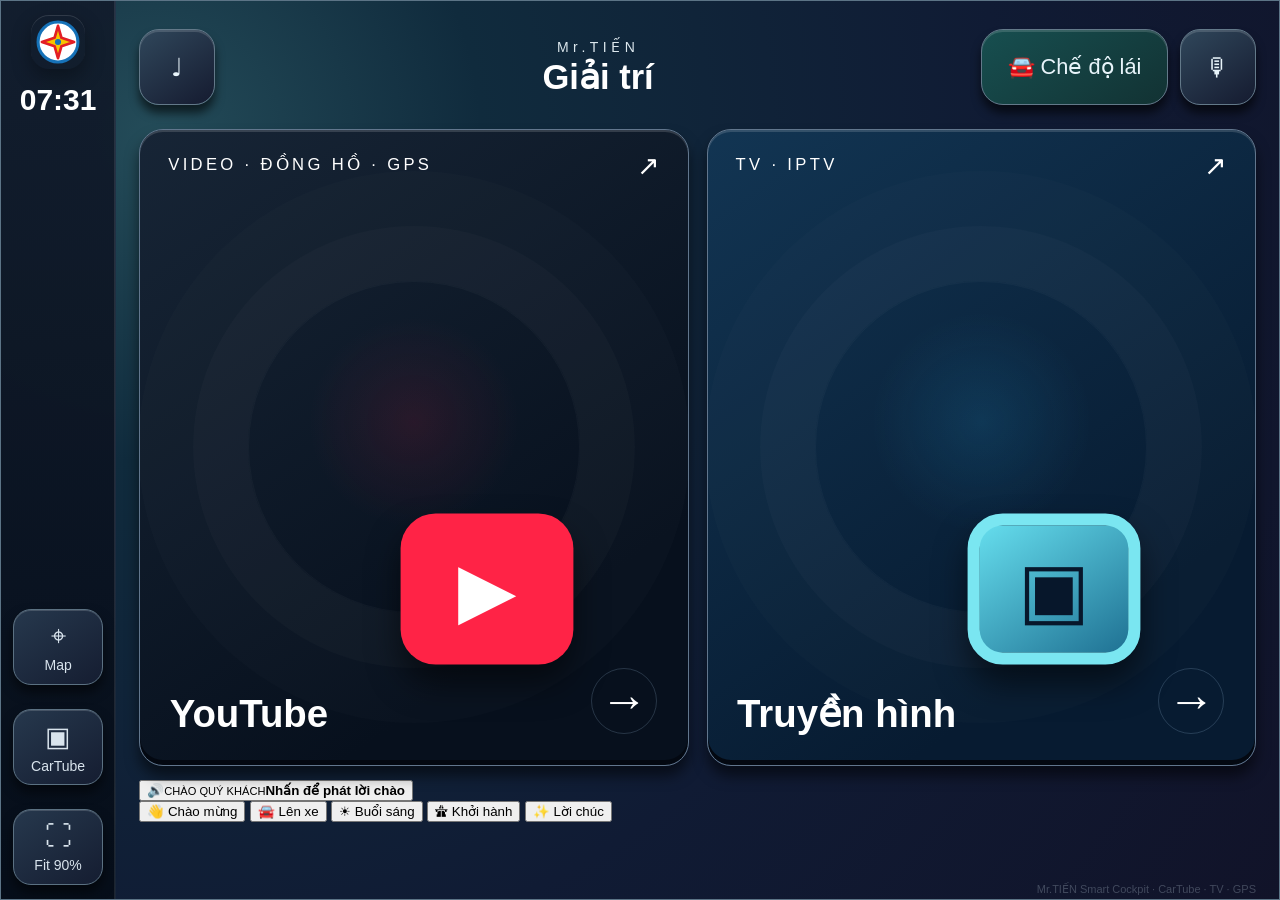
==== index.html @ 29ae9398 "Replace home status strip with contextual passenger welcome" ====
<!doctype html><html lang="vi"><head><meta charset="utf-8"><meta http-equiv="Cache-Control" content="no-cache, no-store, must-revalidate"><meta http-equiv="Pragma" content="no-cache"><meta http-equiv="Expires" content="0"><meta name="viewport" content="width=device-width,initial-scale=1,viewport-fit=cover"><meta name="theme-color" content="#071126"><link rel="manifest" href="manifest.webmanifest"><meta name="apple-mobile-web-app-capable" content="yes"><meta name="apple-mobile-web-app-status-bar-style" content="black-translucent"><meta name="apple-mobile-web-app-title" content="Mr.TIẾN"><title>APTV Drive</title><link rel="stylesheet" href="styles.css?v=20261003mobile4"><link rel="stylesheet" href="home-polish.css?v=20261003welcome1"></head><body><div class="shell"><div id="driveHome" class="drive-home">
  <aside class="home-rail"><div class="home-logo" style="padding:4px;background:transparent"><img src="assets/evn-logo.svg" alt="EVN" style="width:100%;height:100%;object-fit:contain;display:block"></div><strong id="homeClock">--:--</strong><div class="rail-spacer"></div><a class="rail-btn focusable" href="map.html">⌖<span>Map</span></a><a href="cartube.html" class="rail-btn focusable">▣<span>CarTube</span></a><button id="homeFit" class="rail-btn focusable">⛶<span>Fit 90%</span></button></aside>
  <section class="home-main"><header class="home-head"><button class="home-square focusable">♩</button><div class="home-title"><small>Mr.TIẾN</small><b>Giải trí</b></div><button id="driveModeBtn" class="home-activate focusable">🚘 Chế độ lái</button><button id="voiceHomeBtn" class="home-square focusable" aria-label="Lệnh giọng nói" title="Lệnh giọng nói">🎙</button></header>
  <div class="service-stack"><a href="youtube.html" id="homeYouTube" class="service-card youtube-card focusable" style="text-decoration:none"><span class="service-kicker">VIDEO · ĐỒNG HỒ · GPS</span><span class="service-open">↗</span><span class="service-icon youtube-service">▶</span><span class="service-name">YouTube</span><span class="service-arrow">→</span></a>
  <a href="tv.html" id="homeTV" class="service-card tv-card focusable" style="text-decoration:none"><span class="service-kicker">TV · IPTV</span><span class="service-open">↗</span><span class="service-icon tv-service">▣</span><span class="service-name">Truyền hình</span><span class="service-arrow">→</span></a></div>
  <div class="welcome-strip">
  <button id="welcomeBtn" class="welcome-btn focusable"><span class="welcome-icon">🔊</span><span><small>CHÀO QUÝ KHÁCH</small><b id="welcomeText">Nhấn để phát lời chào</b></span></button>
  <div class="welcome-scenes">
    <button class="welcome-scene focusable active" data-scene="welcome">👋 Chào mừng</button>
    <button class="welcome-scene focusable" data-scene="seatbelt">🚘 Lên xe</button>
    <button class="welcome-scene focusable" data-scene="morning">☀ Buổi sáng</button>
    <button class="welcome-scene focusable" data-scene="trip">🛣 Khởi hành</button>
    <button class="welcome-scene focusable" data-scene="wish">✨ Lời chúc</button>
  </div>
</div><div class="home-links">Mr.TIẾN Smart Cockpit · CarTube · TV · GPS</div></section>
</div>
</div><div id="miniMediaBar" class="mini-media hidden"><a id="miniMediaOpen" class="mini-media-main focusable" href="youtube.html"><span>▶</span><span><small>VIDEO GẦN ĐÂY</small><b id="miniMediaTitle">Chưa có video</b></span></a><button id="miniMediaClose" class="mini-media-close focusable">×</button></div><script>
(function(){
  function tick(){var e=document.getElementById("homeClock");if(e)e.textContent=new Date().toLocaleTimeString("vi-VN",{hour:"2-digit",minute:"2-digit"})}
  tick();setInterval(tick,30000);

  var fit=document.getElementById("homeFit");
  if(fit)fit.onclick=function(){document.body.style.zoom=document.body.style.zoom===".9"?"1":".9";fit.querySelector("span").textContent=document.body.style.zoom===".9"?"Fit 100%":"Fit 90%"};

  var recent=document.getElementById("recentMedia");
  try{
    var h=JSON.parse(localStorage.getItem("aptvHistory")||"[]");
    if(recent&&h[0])recent.textContent=h[0].title||"Video gần đây";
    var now=JSON.parse(localStorage.getItem("aptvNowPlaying")||"null"),bar=document.getElementById("miniMediaBar"),mt=document.getElementById("miniMediaTitle"),mo=document.getElementById("miniMediaOpen");if(now&&now.id&&bar&&mt){mt.textContent=now.title||"Video YouTube";if(mo)mo.href="youtube.html?video="+encodeURIComponent(now.id);bar.classList.remove("hidden")}
  }catch(e){}

  var driveBtn=document.getElementById("driveModeBtn"), state=document.getElementById("driveModeState");
  function applyDrive(on){
    document.body.classList.toggle("home-driving-mode",!!on);
    localStorage.setItem("aptvDrivingMode",on?"1":"0");
    if(state)state.textContent=on?"Đang bật · nút lớn":"Chế độ thường";
    if(driveBtn)driveBtn.textContent=on?"✓ Đang lái":"🚘 Chế độ lái";
  }
  applyDrive(localStorage.getItem("aptvDrivingMode")==="1");
  if(driveBtn)driveBtn.onclick=function(){applyDrive(!document.body.classList.contains("home-driving-mode"))};

  var voice=document.getElementById("voiceHomeBtn");
  if(voice)voice.onclick=function(){
    var SR=window.SpeechRecognition||window.webkitSpeechRecognition;
    if(!SR){alert("Trình duyệt này chưa hỗ trợ lệnh giọng nói.");return}
    var r=new SR();r.lang="vi-VN";r.interimResults=false;r.maxAlternatives=1;
    voice.classList.add("listening");voice.textContent="●";
    r.onend=function(){voice.classList.remove("listening");voice.textContent="🎙"};
    r.onerror=function(){voice.classList.remove("listening");voice.textContent="🎙"};
    r.onresult=function(ev){
      var s=(ev.results[0][0].transcript||"").toLowerCase();
      if(s.includes("youtube")||s.includes("nhạc")||s.includes("car tube")||s.includes("cartube"))location.href="cartube.html";
      else if(s.includes("tivi")||s.includes("tv")||s.includes("truyền hình"))location.href="tv.html";
      else if(s.includes("bản đồ")||s.includes("map")||s.includes("đường đi"))location.href="https://www.google.com/maps";
      else if(s.includes("chế độ lái"))applyDrive(true);
      else alert("Chưa nhận ra lệnh: "+s);
    };
    r.start();
  };

  var deferredPrompt=null, install=document.getElementById("installAppBtn");
  window.addEventListener("beforeinstallprompt",function(e){e.preventDefault();deferredPrompt=e;if(install)install.classList.remove("hidden")});
  if(install)install.onclick=async function(){if(!deferredPrompt)return;deferredPrompt.prompt();await deferredPrompt.userChoice;deferredPrompt=null;install.classList.add("hidden")};

  var mc=document.getElementById("miniMediaClose");if(mc)mc.onclick=function(){localStorage.removeItem("aptvNowPlaying");var b=document.getElementById("miniMediaBar");if(b)b.classList.add("hidden")};

  if("serviceWorker" in navigator)window.addEventListener("load",function(){navigator.serviceWorker.register("sw.js").catch(function(){})});
})();

(function(){
 var scene='welcome',texts={
  welcome:'Xin chào quý khách. Chào mừng quý khách đến với Mr. Tiến Smart Cockpit. Chúc quý khách có một hành trình vui vẻ và an toàn.',
  seatbelt:'Xin chào quý khách. Vui lòng thắt dây an toàn trước khi xe khởi hành. Chúc quý khách thượng lộ bình an.',
  morning:'Chào buổi sáng. Chúc quý khách một ngày mới nhiều năng lượng, may mắn và có những hành trình thật an toàn.',
  trip:'Hành trình sắp bắt đầu. Chúc quý khách lái xe an toàn, thuận lợi và có thật nhiều trải nghiệm thú vị.',
  wish:'Chúc quý khách luôn mạnh khỏe, bình an, nhiều niềm vui và gặp nhiều may mắn trên mọi hành trình.'
 };
 var labels={welcome:'Lời chào thân thiện',seatbelt:'Nhắc thắt dây an toàn',morning:'Lời chúc buổi sáng',trip:'Chúc chuyến đi an toàn',wish:'Gửi lời chúc tốt đẹp'};
 function tone(){
  try{var A=window.AudioContext||window.webkitAudioContext;if(!A)return;var a=new A(),g=a.createGain(),o=a.createOscillator();o.type='sine';o.frequency.value=523;g.gain.setValueAtTime(.0001,a.currentTime);g.gain.exponentialRampToValueAtTime(.055,a.currentTime+.05);g.gain.exponentialRampToValueAtTime(.0001,a.currentTime+.8);o.connect(g);g.connect(a.destination);o.start();o.stop(a.currentTime+.82)}catch(x){}
 }
 function speak(){var t=texts[scene];tone();if(window.speechSynthesis){window.speechSynthesis.cancel();setTimeout(function(){var u=new SpeechSynthesisUtterance(t);u.lang='vi-VN';u.rate=.92;var vs=window.speechSynthesis.getVoices(),v=null;for(var i=0;i<vs.length;i++){var l=(vs[i].lang||'').toLowerCase();if(l==='vi-vn'||l.indexOf('vi-')===0||l==='vi'){v=vs[i];break}}if(v)u.voice=v;window.speechSynthesis.speak(u)},350)}}
 var b=document.getElementById('welcomeBtn');if(b)b.onclick=speak;
 var bs=document.querySelectorAll('.welcome-scene');for(var i=0;i<bs.length;i++)bs[i].onclick=function(){scene=this.getAttribute('data-scene');for(var k=0;k<bs.length;k++)bs[k].classList.remove('active');this.classList.add('active');var wt=document.getElementById('welcomeText');if(wt)wt.textContent=labels[scene];speak()};
})();</script></body></html>
---- styles.css ----
:root{--bg:#050b18;--panel:#09152b;--panel2:#0c1c39;--line:#345079;--text:#f5f8ff;--muted:#91a4c1;--blue:#2b75ff;--cyan:#62e8ff;--red:#ff315a}*{box-sizing:border-box}html,body{margin:0;width:100%;min-height:100%;background:#030713;color:var(--text);font-family:Arial,"Segoe UI",sans-serif}body{padding:6px}.shell{width:100%;max-width:1920px;min-height:calc(100vh - 12px);margin:auto;background:linear-gradient(145deg,#071229,#040a17);border:1px solid #45618b;box-shadow:inset 0 0 35px #122b55}.top{height:58px;display:flex;align-items:center;gap:12px;padding:6px 12px;border-bottom:1px solid var(--line);background:#07132a}.brand{font-size:24px;font-weight:900;font-style:italic;letter-spacing:.08em}.brand b{color:var(--cyan)}.top-center{flex:1;text-align:center;border:1px solid #42618d;border-radius:12px;padding:9px;font-weight:800;color:#cce9ff}.top nav{display:flex;gap:6px}.nav,.small,.tiny,.foot,.chip,#ytSearchBtn{border:1px solid #49678f;background:linear-gradient(#13284a,#0a1730);color:#fff;border-radius:9px;font-weight:700}.nav{padding:10px 15px}.nav.active{background:#17365f;box-shadow:0 0 12px #377dff}.workspace{display:grid;grid-template-columns:minmax(0,2.25fr) minmax(285px,.9fr);gap:8px;padding:8px;height:calc(100vh - 116px);min-height:480px}.left,.widget{border:1px solid #3a5680;background:rgba(6,15,32,.9);border-radius:10px;overflow:hidden}.left{padding:8px;overflow:auto}.right{display:grid;grid-template-rows:minmax(160px,1fr) 126px minmax(220px,1.15fr);gap:8px;min-height:0}.widget{padding:8px}.section-head,.widget-head{display:flex;align-items:center;justify-content:space-between;gap:8px;margin-bottom:8px}.section-head b{font-size:20px}.small{padding:8px 11px}.tiny{padding:5px 8px}.search{display:grid;grid-template-columns:1fr 54px;gap:6px}.search input{min-width:0;background:#061127;border:1px solid #29456e;color:white;border-radius:8px;padding:12px;font-size:17px}.search button{background:#112b52}.chips{display:flex;gap:7px;margin:8px 0;flex-wrap:wrap}.chip{padding:9px 14px}.status{font-size:12px;color:var(--muted);margin:6px 2px}.results{display:grid;grid-template-columns:repeat(3,minmax(0,1fr));gap:9px}.video-card{border:1px solid transparent;background:transparent;color:#fff;text-align:left;padding:0;border-radius:8px;overflow:hidden}.video-card img{width:100%;aspect-ratio:16/9;object-fit:cover;border-radius:7px}.video-card b{display:block;font-size:13px;line-height:1.2;margin:5px}.video-card small{display:block;color:var(--muted);font-size:11px;margin:0 5px 6px}.player{position:relative;height:calc(100% - 40px);min-height:350px;background:#000;border-radius:8px}.player iframe{width:100%;height:100%;border:0}.close-player{position:absolute;left:8px;bottom:8px;padding:8px 12px;background:#07142bcc;color:#fff;border:1px solid #6482aa;border-radius:8px}.playlist{overflow:auto}.playlist-item{display:grid;grid-template-columns:78px 1fr;gap:7px;padding:5px;border:1px solid #28456f;border-radius:7px;margin-bottom:5px;background:#0b1a35;color:#fff;text-align:left;width:100%}.playlist-item img{width:78px;aspect-ratio:16/9;object-fit:cover;border-radius:5px}.playlist-item b{font-size:11px;line-height:1.15}.playlist-item small{display:block;color:var(--muted);font-size:9px;margin-top:3px}.weather{background:radial-gradient(circle at 25% 30%,#204fa5,#09162f 70%)}.weather>div:first-child{display:flex;justify-content:space-between}.weather strong{font-size:28px}.weather-row{display:grid;grid-template-columns:45px 72px 1fr;align-items:center;margin-top:8px}.weather-row span{font-size:34px}.weather-row b{font-size:25px}.weather-row em{font-size:11px;color:#d7e5ff}.drive-row{display:flex;align-items:center;justify-content:center;gap:20px}.speed-ring{width:126px;height:126px;border:7px solid #1f83ff;border-radius:50%;display:grid;place-items:center;align-content:center;box-shadow:0 0 20px #196ee0,inset 0 0 20px #153f78}.speed-ring strong{font-size:43px}.speed-ring small{color:#bcd5ff}.limit-wrap{text-align:center}.limit-sign{width:66px;height:66px;border-radius:50%;border:7px solid #e5364e;background:white;color:#111;display:grid;place-items:center;margin:auto}.limit-sign span{font-size:24px;font-weight:900}.limit-wrap small{font-size:9px;color:var(--muted)}.gps-info{display:grid;grid-template-columns:1fr 1fr;gap:3px;font-size:9px;color:var(--muted);margin:5px}.drive-actions{display:flex;gap:5px}.drive-actions button{flex:1;font-size:11px}.overspeed{background:#791329;border:1px solid #ff4d70;padding:5px;border-radius:7px;text-align:center;font-size:11px}.speed-near{border-color:#ffd447}.speed-over{border-color:#ff315a;box-shadow:0 0 25px #ff315a}.channels{display:grid;grid-template-columns:repeat(4,1fr);gap:8px}.channel-btn{padding:12px;background:#0b1a35;border:1px solid #35547e;color:white;border-radius:8px;text-align:left}.channel-btn span{display:block;color:var(--muted);font-size:11px}#tvPlayer{width:100%;height:calc(100vh - 220px);background:#000;margin-top:8px}.apps{display:grid;grid-template-columns:repeat(3,1fr);gap:12px}.app{min-height:160px;background:#0d1c37;border:1px solid #3b5d8a;color:white;border-radius:12px;display:flex;flex-direction:column;align-items:center;justify-content:center;gap:12px;text-decoration:none;font-size:42px}.app b{font-size:16px}footer{height:46px;display:flex;justify-content:flex-end;gap:6px;padding:4px 9px;border-top:1px solid var(--line);background:#07132a}.foot{padding:7px 14px}.hidden{display:none!important}.focusable:focus{outline:2px solid #fff;box-shadow:0 0 15px var(--cyan);z-index:5}.swapped .workspace{grid-template-columns:minmax(285px,.9fr) minmax(0,2.25fr)}.swapped .left{grid-column:2}.swapped .right{grid-column:1;grid-row:1}
@media(max-width:1050px){.workspace{grid-template-columns:minmax(0,2fr) minmax(250px,.85fr)}.results{grid-template-columns:repeat(2,1fr)}.right{grid-template-rows:minmax(130px,1fr) 110px minmax(205px,1.1fr)}.speed-ring{width:108px;height:108px}.speed-ring strong{font-size:36px}.nav{padding:9px}.top-center{display:none}}@media(max-width:720px),(orientation:portrait){body{padding:0}.top{height:54px}.brand{font-size:18px}.workspace,.swapped .workspace{height:auto;grid-template-columns:1fr}.left,.swapped .left{grid-column:1;grid-row:auto;min-height:62vh}.right,.swapped .right{grid-column:1;grid-row:auto;grid-template-columns:1fr 1fr;grid-template-rows:auto}.playlist{grid-column:1/-1;max-height:260px}.drive{min-height:250px}.results{grid-template-columns:repeat(2,1fr)}footer{position:sticky;bottom:0}.nav{font-size:12px;padding:8px}.workspace{min-height:0}}
.yt-head-actions{display:flex;gap:6px;align-items:center}.yt-original{text-decoration:none;display:inline-flex;align-items:center}.yt-sections{display:flex;gap:6px;overflow-x:auto;padding:2px 0 8px;scrollbar-width:none}.yt-sections::-webkit-scrollbar{display:none}.yt-section{white-space:nowrap;border:1px solid #35547e;background:#0b1a35;color:#dbe9ff;border-radius:9px;padding:9px 12px;font-weight:700}.yt-section.active{background:#1b3d6b;border-color:#71a8ff;box-shadow:0 0 10px #225ea5}.youtube-direct-note{font-size:10px;color:var(--muted)}
@media(max-width:1050px){.yt-section{padding:8px 9px;font-size:12px}.yt-head-actions .small{font-size:11px}}

.player-inline{height:auto;aspect-ratio:16/9;min-height:0;margin:6px 0 10px;overflow:hidden}.player-placeholder{position:absolute;inset:0;display:flex;flex-direction:column;align-items:center;justify-content:center;gap:10px;background:radial-gradient(circle at 50% 45%,#153665,#050b18 70%);font-size:44px;color:#8fbaff}.player-placeholder b{font-size:16px;color:#e8f1ff}.results{padding-bottom:8px}.video-card:hover{border-color:#4e79b8;background:#0b1a35}.video-card:focus{border-color:#75b5ff}
@media(max-width:1050px){.player-inline{aspect-ratio:16/8.4}}
/* APTV automotive cockpit */
.shell{border-radius:14px;overflow:hidden}.top{background:linear-gradient(180deg,#0d1b35,#071126);box-shadow:0 8px 30px #0007}.brand{font-size:26px}.top-center{max-width:430px;background:#0b1931}.left,.widget{background:linear-gradient(145deg,rgba(11,27,54,.97),rgba(5,13,28,.96));box-shadow:inset 0 1px #ffffff0d,0 10px 30px #0003}.velora-head{padding:2px 2px 5px}.yt-dot{display:inline-grid;place-items:center;width:29px;height:29px;border-radius:8px;background:#2877ff;color:#fff;font-size:13px}.yt-section,.chip,.small,.foot,.nav{min-height:42px;cursor:pointer;touch-action:manipulation;-webkit-tap-highlight-color:rgba(72,143,255,.35)}.search{grid-template-columns:1fr 74px}.search input{height:46px;background:#07152d;border-color:#385985}.results{grid-template-columns:repeat(4,minmax(0,1fr));margin-top:5px}.video-card{background:#091832;border:1px solid #1e365a;touch-action:manipulation}.video-card:active,.yt-section:active,.chip:active,.nav:active{transform:scale(.97)}.video-card img{border-radius:7px 7px 0 0}.playlist-item{min-height:58px;touch-action:manipulation}.right{gap:6px}.widget{border-color:#29466f}.weather{background:radial-gradient(circle at 25% 30%,#2455a7,#09162f 72%)}@media(max-width:1050px){.workspace{grid-template-columns:minmax(0,2.35fr) minmax(245px,.8fr);gap:6px;padding:6px}.top{height:54px}.brand{font-size:21px}.results{grid-template-columns:repeat(3,1fr)}.yt-section,.chip,.small,.nav{min-height:38px;padding:7px 9px}.search input{height:42px;font-size:15px}.player-inline{min-height:240px}}
.modal{position:fixed;inset:0;z-index:100;background:#000c;display:grid;place-items:center;padding:18px}.settings-card,.video-modal-card{width:min(92vw,760px);max-height:88vh;overflow:auto;background:linear-gradient(145deg,#102b48,#071426);border:1px solid #6689ad;border-radius:22px;padding:18px;box-shadow:0 24px 80px #000}.video-modal-card{width:min(94vw,980px)}.settings-head{display:flex;justify-content:space-between;align-items:center;gap:10px}.settings-head>b{font-size:26px}.settings-head span small{display:block;color:var(--muted);margin-top:4px}.settings-head>div{display:flex;gap:8px}.settings-tabs{display:flex;gap:8px;overflow:auto;margin:18px 0}.setting-row{display:flex;align-items:center;justify-content:space-between;gap:15px;min-height:76px;padding:14px 18px;margin:10px 0;border:1px solid #47749a;border-radius:16px;background:#143553;font-size:18px}.setting-row input{width:54px;height:28px;accent-color:#64d9f4}.settings-note{color:var(--muted);padding:12px}.modal-player{aspect-ratio:16/9;background:#000;margin-top:14px;border-radius:12px;overflow:hidden}.modal-player iframe{width:100%;height:100%;border:0}.modal-help{padding:12px 2px;color:#b7c7dd}.right-empty{display:none}.inline-yt{color:#8fc5ff}.quick-panel{display:flex;flex-direction:column;gap:7px;padding:8px;border:1px solid #29486f;border-radius:10px}.quick{min-height:43px;border:1px solid #3c628d;background:#0c2040;color:#fff;border-radius:9px;font-weight:700;text-align:left;padding:8px}.quick-title{font-size:10px;color:var(--muted);font-weight:800}
@media(max-width:720px),(orientation:portrait){.modal{padding:8px}.settings-card,.video-modal-card{width:98vw;max-height:90vh;padding:12px}.setting-row{min-height:66px}.settings-head>b{font-size:22px}}

/* Sidebar layout inspired by the supplied car UI screenshots */
.car-youtube-layout{display:grid;grid-template-columns:112px minmax(0,1fr);gap:12px}.car-side{border-right:1px solid #1e314c;padding-right:9px}.side-label{text-align:center;color:#8190a8;font-size:11px;padding:10px 2px 14px}.car-side .yt-sections{display:flex;flex-direction:column;overflow:visible;gap:8px}.car-side .yt-section{min-height:62px;white-space:normal;display:flex;align-items:center;justify-content:center;text-align:center;border-color:transparent;background:transparent;color:#aab7ca}.car-side .yt-section.active{background:#182943;border-color:#243d62;color:#fff;box-shadow:none}.car-main{min-width:0}.car-main .search{position:sticky;top:0;z-index:8;background:#071126;padding:3px 0 8px}.car-main .status{border-radius:10px;padding:10px 12px;background:#0b2b22;color:#bdf5d8;border:1px solid #22644d}.car-main .results{grid-template-columns:repeat(2,minmax(0,1fr));gap:14px}.car-main .video-card{background:transparent;border:0}.car-main .video-card img{border-radius:12px}.car-main .video-card b{font-size:15px;line-height:1.25;margin:7px 3px 4px}.car-main .video-card small{font-size:12px;margin-left:3px}.media-grid{display:none}.chips{justify-content:flex-start}.inline-search-btn{border:0;background:#244469;color:#fff;border-radius:8px;padding:8px 10px;font-weight:700}
@media(max-width:1050px){.car-youtube-layout{grid-template-columns:92px minmax(0,1fr)}.car-side .yt-section{min-height:54px;font-size:11px}.car-main .results{grid-template-columns:repeat(2,minmax(0,1fr))}}
@media(max-width:720px),(orientation:portrait){.car-youtube-layout{grid-template-columns:94px minmax(0,1fr);gap:8px}.car-side{padding-right:5px}.car-side .yt-section{min-height:68px}.car-main .chips{display:grid;grid-template-columns:1fr 1fr}.car-main .results{grid-template-columns:repeat(2,minmax(0,1fr));gap:10px}.car-main .video-card b{font-size:13px}.car-main .video-card small{font-size:11px}}

:root{--fit:1}body{zoom:var(--fit)}#ytSearchBtn,.inline-search-btn,.quick,.video-card,.playlist-item,.channel-btn{cursor:pointer;touch-action:manipulation}.video-card{min-height:150px}.video-card img{display:block}.search{min-height:48px}.search button{font-size:15px}.modal-player{min-height:320px}

/* APTV Drive cockpit refresh */
:root{--cockpit:#06111f;--glass:#0b1d31;--glass2:#102941;--aqua:#68d9ef}
body{background:radial-gradient(circle at 70% -20%,#173c59 0,#071522 36%,#030811 75%);padding:0}
.shell{border:0;border-radius:0;min-height:100vh;background:linear-gradient(135deg,#071522,#030912 70%);box-shadow:none}
.top{height:68px;padding:8px 18px;background:linear-gradient(180deg,#0c2236dd,#07131fcc);border-bottom:1px solid #254158;backdrop-filter:blur(16px)}
.brand{display:flex;align-items:center;gap:10px;font-size:18px;font-style:normal;letter-spacing:.08em}.brand-mark,.side-logo{display:grid;place-items:center;background:linear-gradient(145deg,#79e7f6,#3689d2);color:#04101b;font-weight:900;clip-path:polygon(50% 0,100% 25%,88% 100%,12% 100%,0 25%)}.brand-mark{width:38px;height:38px}.brand small{display:block;font-size:8px;letter-spacing:.28em;color:#7895aa;margin-top:2px}.brand b{color:#78dff0}.top-center{border:0;background:transparent;color:#68849b;font-size:11px;letter-spacing:.28em}.nav{border-color:#27435b;background:#0a1b2b;border-radius:12px;color:#91a9bb}.nav.active{background:#163c59;color:#fff;border-color:#4d8bb0;box-shadow:inset 0 0 20px #55c8ef18}
.workspace{grid-template-columns:minmax(0,1fr) 290px;height:calc(100vh - 114px);padding:10px;gap:10px}.left,.widget{border:1px solid #1f3c52;background:linear-gradient(145deg,#091a2aee,#06121eee);border-radius:18px}.left{padding:10px}.right{gap:10px}.widget{border-radius:16px}.velora-head{min-height:44px}.velora-head>b{font-size:19px}.yt-dot{background:#d93245;border-radius:50%;width:28px;height:28px}.small,.tiny,.foot,.chip,#ytSearchBtn{background:#0d2235;border-color:#2a4a62;border-radius:11px}.car-youtube-layout{grid-template-columns:94px minmax(0,1fr);gap:13px}.car-side{border-right:1px solid #183247;padding:4px 8px 4px 0}.side-logo{width:42px;height:42px;margin:4px auto 2px}.side-label{padding:2px 0 14px;font-size:9px;letter-spacing:.18em}.car-side .yt-sections{gap:5px}.car-side .yt-section{min-height:66px;border:0;border-radius:14px;display:flex;flex-direction:column;gap:5px;font-size:10px;color:#718ca0;background:transparent}.car-side .yt-section span{font-size:20px}.car-side .yt-section.active{background:linear-gradient(145deg,#173b57,#10283d);color:#e9f9ff;box-shadow:inset 3px 0 #69d8ef,0 6px 18px #0004}.car-main .search{background:linear-gradient(180deg,#071522 70%,transparent);padding:2px 0 10px}.search{grid-template-columns:1fr 78px}.search input{height:50px;border-radius:14px;background:#071725;border:1px solid #29475e;padding-left:17px}.search button{border-radius:14px!important;background:linear-gradient(145deg,#1d5877,#143a54)!important}.chips{margin:3px 0 10px}.chip{font-size:11px;color:#9bb0bf}.car-main .status{background:#09261f;border-color:#1e5c4a;color:#9de5c5;border-radius:12px}.car-main .results{gap:13px}.car-main .video-card{min-height:0;border-radius:14px;padding:6px;background:#081724;border:1px solid #173247}.car-main .video-card img{border-radius:11px}.car-main .video-card b{font-size:13px;margin:7px 4px 3px}.car-main .video-card small{font-size:10px;color:#71899b}.playlist-item{background:#091c2c;border-color:#1f4058;border-radius:12px}.weather{background:radial-gradient(circle at 20% 20%,#23577c,#0a1b2b 70%)}.speed-ring{border-color:#66d8ef;box-shadow:0 0 20px #49b9db55,inset 0 0 18px #17425d}.modal{backdrop-filter:blur(14px);background:#01060cdd}.settings-card,.video-modal-card{background:linear-gradient(145deg,#102d44,#071621);border-color:#4c7892}.setting-row{background:#102b40;border-color:#345b72}
footer{height:46px;background:#06131f;border-top-color:#203a4d}.foot{color:#92adbd}
@media(max-width:1050px){.workspace{grid-template-columns:minmax(0,1fr) 245px}.car-youtube-layout{grid-template-columns:80px minmax(0,1fr)}.car-side .yt-section{min-height:58px}.car-side .yt-section span{font-size:17px}.right{font-size:11px}}

/* CarTube player controls */
.player-actions{display:flex;gap:10px;margin-top:12px}.player-actions .small{flex:1;min-height:48px;font-size:15px}.video-modal-card.player-fit90{width:min(90vw,900px)}.video-modal-card.player-fit90 .modal-player{min-height:0}.modal-help{min-height:42px}@media(max-width:720px),(orientation:portrait){.player-actions{position:sticky;bottom:0;background:#081824;padding:8px 0}.player-actions .small{min-height:52px}.video-modal-card{max-height:86vh}.modal-player{min-height:0}}

/* APTV Drive dashboard */
.drive-home{min-height:100vh;display:grid;grid-template-columns:126px minmax(0,1fr);background:radial-gradient(circle at 12% 15%,#244c59 0,#102b3d 24%,#101b34 62%,#111329 100%);border:1px solid #5c7486;color:#fff}
.home-rail{display:flex;flex-direction:column;align-items:center;padding:22px 14px 18px;border-right:1px solid #456173;background:linear-gradient(180deg,#244858aa,#102437aa);box-shadow:inset -1px 0 #ffffff18}.home-logo{width:72px;height:72px;border-radius:18px;display:grid;place-items:center;font-size:43px;font-weight:900;color:#8ceaff;background:linear-gradient(145deg,#294f60,#163344);box-shadow:inset 0 1px #ffffff20,0 8px 20px #0005}.home-rail>strong{font-size:28px;margin-top:24px}.rail-spacer{flex:1}.rail-btn{width:92px;min-height:86px;margin-top:12px;border:1px solid #5b7182;border-radius:18px;background:linear-gradient(145deg,#26384d,#151d31);box-shadow:inset 0 1px #ffffff28,0 7px 12px #0008;color:#d9e4ed;font-size:27px;display:flex;flex-direction:column;align-items:center;justify-content:center;gap:6px;text-decoration:none}.rail-btn span{font-size:16px}.home-main{min-width:0;padding:22px 22px 14px}.home-head{height:100px;display:grid;grid-template-columns:82px 1fr 130px 82px;gap:18px;align-items:center}.home-square,.home-activate{height:78px;border:1px solid #637989;border-radius:22px;color:#e8f4fa;background:linear-gradient(145deg,#30475b,#151b30);box-shadow:inset 0 2px #ffffff25,0 8px 10px #0009;font-size:25px}.home-activate{background:linear-gradient(145deg,#174f50,#123233);font-size:18px}.home-title small{display:block;font-size:14px;letter-spacing:.3em;color:#dce7ed}.home-title b{display:block;font-size:34px;margin-top:8px}.service-stack{display:grid;gap:18px}.service-card{position:relative;width:100%;min-height:330px;border:1px solid #61768d;border-radius:32px;overflow:hidden;text-align:left;color:white;background:radial-gradient(circle at 55% 46%,#25354f 0,#17273d 42%,#102237 100%);box-shadow:inset 0 2px #ffffff25,inset 0 -5px #030811,0 10px 14px #0008;padding:28px}.service-card:after{content:"";position:absolute;width:330px;height:330px;border:1px solid #ffffff08;border-radius:50%;left:50%;top:50%;transform:translate(-50%,-50%);box-shadow:0 0 0 55px #ffffff05,0 0 0 110px #ffffff03}.tv-card{background:radial-gradient(circle at 55% 46%,#174663 0,#12334e 40%,#10223a 100%)}.service-kicker{position:absolute;left:28px;top:25px;letter-spacing:.22em;font-size:15px}.service-open{position:absolute;right:28px;top:20px;font-size:27px}.service-icon{position:absolute;z-index:2;left:50%;top:48%;transform:translate(-50%,-50%);width:142px;height:104px;border-radius:27px;display:grid;place-items:center;font-size:56px;box-shadow:0 14px 24px #0008}.youtube-service{background:#ff2346}.tv-service{background:linear-gradient(145deg,#65dded,#1f7193);border:9px solid #7ae6f1;color:#07172b}.service-name{position:absolute;z-index:2;left:28px;bottom:32px;font-size:35px;font-weight:800}.service-arrow{position:absolute;z-index:2;right:27px;bottom:24px;width:72px;height:72px;border:1px solid #536579;border-radius:50%;display:grid;place-items:center;font-size:40px}.home-links{text-align:right;color:#8390a0;margin-top:10px;font-size:14px}
@media(max-width:720px),(orientation:portrait){.drive-home{grid-template-columns:126px minmax(0,1fr)}.home-main{padding:18px}.home-head{grid-template-columns:72px 1fr 112px 72px;gap:12px}.service-card{min-height:330px}.home-title b{font-size:31px}}

/* Standalone CarTube left-right swap */
.workspace.swapped-layout{grid-template-columns:minmax(285px,.9fr) minmax(0,2.25fr)}
.workspace.swapped-layout>.left{grid-column:2;grid-row:1}
.workspace.swapped-layout>.right{grid-column:1;grid-row:1}
@media(max-width:900px){.workspace.swapped-layout{grid-template-columns:1fr}.workspace.swapped-layout>.left,.workspace.swapped-layout>.right{grid-column:1;grid-row:auto}}

/* CarTube automotive popup */
#videoModal{background:rgba(1,6,18,.82);backdrop-filter:blur(12px);-webkit-backdrop-filter:blur(12px)}
#videoModal .video-modal-card{width:min(980px,92vw);border:1px solid rgba(120,180,255,.28);box-shadow:0 28px 90px rgba(0,0,0,.65);transform:scale(.97);transition:transform .18s ease}
#videoModal.velora-open .video-modal-card{transform:scale(1)}
#videoModal .modal-player{aspect-ratio:16/9;background:#000;border-radius:14px;overflow:hidden}
#videoModal .player-actions{display:flex;gap:12px;justify-content:center;padding-top:14px}
#videoModal .player-actions .small{min-width:130px;min-height:48px}
#modalRetry:disabled{opacity:.55;pointer-events:none}

/* === CarTube responsive automotive layout v2 === */
body{overflow-x:hidden}
#cockpitApp{min-height:100vh}
#cockpitApp .top{min-height:68px;padding:10px clamp(12px,1.6vw,24px);gap:clamp(8px,1vw,16px)}
#cockpitApp .workspace{display:grid;grid-template-columns:minmax(0,1fr) clamp(270px,25vw,390px);gap:clamp(10px,1.25vw,18px);padding:clamp(10px,1.2vw,18px);align-items:start}
#cockpitApp .left{min-width:0}
#cockpitApp .right{min-width:0;display:grid;gap:12px;position:sticky;top:82px}
.car-youtube-layout{display:grid;grid-template-columns:clamp(105px,9vw,138px) minmax(0,1fr);gap:clamp(10px,1vw,16px);align-items:start}
.car-side{position:sticky;top:82px;min-width:0}
.car-main{min-width:0}
.car-main .search{display:grid;grid-template-columns:minmax(0,1fr) clamp(82px,8vw,116px);gap:10px}
#ytSearch{width:100%;min-width:0;height:48px}
#ytSearchBtn{height:48px}
.chips{display:flex;gap:8px;overflow-x:auto;scrollbar-width:none;padding:10px 0}.chips::-webkit-scrollbar{display:none}.chips .chip{flex:0 0 auto}
.media-grid{display:grid;grid-template-columns:minmax(0,1.65fr) minmax(155px,.55fr);gap:12px}
.player-inline{width:100%;aspect-ratio:16/9;min-height:0}
.quick-panel{min-width:0}
.results{display:grid!important;grid-template-columns:repeat(2,minmax(0,1fr));gap:clamp(10px,1vw,16px);align-items:start}
.video-card{min-width:0;width:100%;text-align:left;overflow:hidden}
.video-card img{display:block;width:100%;aspect-ratio:16/9;object-fit:cover}
.video-card b,.video-card small{display:block;overflow:hidden;text-overflow:ellipsis;white-space:nowrap}
.yt-sections{display:grid;gap:7px}.yt-section{width:100%;min-height:46px}
#cockpitApp footer{position:sticky;bottom:0;z-index:20;backdrop-filter:blur(16px);-webkit-backdrop-filter:blur(16px)}
#videoModal{padding:max(12px,env(safe-area-inset-top)) max(12px,env(safe-area-inset-right)) max(12px,env(safe-area-inset-bottom)) max(12px,env(safe-area-inset-left));box-sizing:border-box}
#videoModal .video-modal-card{width:min(1000px,94vw);max-height:94vh;overflow:auto;margin:auto}
#videoModal .modal-player{width:100%;aspect-ratio:16/9;max-height:68vh}
#videoModal .settings-head{position:sticky;top:0;z-index:3}
#videoModal .player-actions{position:sticky;bottom:0;z-index:3;flex-wrap:wrap}
.workspace.swapped-layout{grid-template-columns:clamp(270px,25vw,390px) minmax(0,1fr)}
.workspace.swapped-layout>.left{grid-column:2;grid-row:1}.workspace.swapped-layout>.right{grid-column:1;grid-row:1}
@media (max-width:1050px){
 #cockpitApp .workspace,.workspace.swapped-layout{grid-template-columns:minmax(0,1fr) clamp(230px,28vw,300px)}
 .car-youtube-layout{grid-template-columns:100px minmax(0,1fr)}
 .media-grid{grid-template-columns:1fr}.quick-panel{display:grid;grid-template-columns:repeat(2,1fr);gap:8px}
}
@media (max-width:780px){
 #cockpitApp .top{flex-wrap:wrap}.top-center{display:none}
 #cockpitApp .workspace,.workspace.swapped-layout{grid-template-columns:1fr}
 #cockpitApp .left,.workspace.swapped-layout>.left{grid-column:1;grid-row:1}
 #cockpitApp .right,.workspace.swapped-layout>.right{grid-column:1;grid-row:2;position:static;grid-template-columns:repeat(2,minmax(0,1fr))}
 .car-youtube-layout{grid-template-columns:1fr}
 .car-side{position:static;display:flex;align-items:center;gap:8px;overflow-x:auto}
 .car-side .side-logo,.car-side .side-label{flex:0 0 auto}.yt-sections{display:flex;gap:7px}.yt-section{width:auto;min-width:max-content}
 .results{grid-template-columns:repeat(2,minmax(0,1fr))}
}
@media (max-width:520px){
 #cockpitApp .right{grid-template-columns:1fr}.results{grid-template-columns:1fr}
 #videoModal .video-modal-card{width:97vw;max-height:96vh}
 #videoModal .player-actions .small{min-width:100px;flex:1}
}

/* === APTV / VELORA-inspired layout system v3 === */
:root{--rail:112px;--gap:14px}
body{background:radial-gradient(circle at 50% -20%,#17263a 0,#07111f 44%,#030914 100%)}
.drive-home{min-height:100vh;display:grid;grid-template-columns:var(--rail) minmax(0,1fr)}
.home-rail{width:auto;min-height:100vh;padding:18px 10px 12px;box-sizing:border-box;border-right:1px solid rgba(153,200,255,.13);background:linear-gradient(180deg,rgba(18,29,45,.96),rgba(6,13,25,.98));display:flex;flex-direction:column;align-items:center;gap:14px}
.home-logo{width:64px;height:64px;font-size:36px}.home-rail #homeClock{font-size:24px;margin-top:12px}.rail-spacer{flex:1}
.home-rail .rail-btn{width:94px;min-height:72px;display:flex;flex-direction:column;justify-content:center;align-items:center;gap:5px}
.home-main{min-width:0;padding:18px 22px 14px;display:grid;grid-template-rows:auto 1fr auto;gap:16px}
.home-head{min-height:82px;display:grid;grid-template-columns:64px 1fr auto 72px;align-items:center;gap:14px}
.home-title{text-align:center}.home-title small{letter-spacing:.35em}.home-title b{display:block;font-size:clamp(28px,2.5vw,42px);margin-top:5px}
.home-activate{min-height:54px;padding:0 22px}
.service-stack{display:grid!important;grid-template-columns:repeat(2,minmax(0,1fr))!important;gap:16px!important;min-height:0}
.service-card{height:auto!important;min-height:clamp(430px,68vh,720px)!important;padding:30px!important;border-radius:24px!important;display:grid!important;grid-template-rows:auto 1fr auto auto!important;align-items:center!important;text-align:left!important;position:relative;overflow:hidden}
.service-card.youtube-card{background:radial-gradient(circle at 50% 46%,rgba(255,30,70,.11),transparent 24%),linear-gradient(145deg,#172536,#07101d 76%)}
.service-card.tv-card{background:radial-gradient(circle at 50% 46%,rgba(42,188,255,.12),transparent 25%),linear-gradient(145deg,#123553,#071b31 76%)}
.service-kicker{align-self:start;letter-spacing:.2em}.service-icon{align-self:center;justify-self:center;transform:scale(1.35)}
.service-name{font-size:clamp(36px,3.2vw,58px)!important;align-self:end}.service-arrow{position:absolute;right:28px;bottom:28px;width:66px;height:66px;border-radius:50%;display:grid;place-items:center;border:1px solid rgba(180,220,255,.18)}
.home-links{opacity:.5;text-align:right}
/* CarTube: compact left rail + full search canvas, like desktop reference */
#youtubeMode .section-head.velora-head{min-height:54px}
.car-youtube-layout{grid-template-columns:82px minmax(0,1fr)!important;gap:14px!important}
.car-side{background:rgba(5,12,24,.68);border-right:1px solid rgba(140,190,255,.1);padding:8px 6px!important}
.car-side .side-logo,.car-side .side-label{display:none}
.yt-sections{gap:6px!important}.yt-section{min-height:68px!important;padding:7px 3px!important;font-size:11px!important;display:flex!important;flex-direction:column!important;justify-content:center;align-items:center;gap:5px}.yt-section span{font-size:20px}
.car-main .search{grid-template-columns:minmax(0,1fr) 84px!important}
#ytSearch,#ytSearchBtn{height:48px!important}
.chips{padding:10px 0 12px!important}
.media-grid{display:none!important}
#searchStatus{margin:0 0 12px;padding:11px 14px;border-radius:10px;background:rgba(24,94,50,.25);border:1px solid rgba(85,210,120,.18)}
.results{grid-template-columns:repeat(auto-fit,minmax(190px,1fr))!important;gap:16px 14px!important}
.video-card{background:transparent!important;border:0!important;padding:0!important}.video-card img{border-radius:12px}.video-card b{font-size:14px;margin-top:8px;line-height:1.3;white-space:normal!important;display:-webkit-box!important;-webkit-line-clamp:2;-webkit-box-orient:vertical}.video-card small{font-size:11px;margin-top:4px;opacity:.6}
#cockpitApp .workspace{grid-template-columns:minmax(0,1fr) clamp(280px,24vw,390px)!important}
#cockpitApp .right{gap:10px}.widget{border-radius:14px!important}
@media(min-width:1500px){.results{grid-template-columns:repeat(7,minmax(0,1fr))!important}}
@media(min-width:1200px) and (max-width:1499px){.results{grid-template-columns:repeat(5,minmax(0,1fr))!important}}
@media(min-width:900px) and (max-width:1199px){.results{grid-template-columns:repeat(4,minmax(0,1fr))!important}}
@media(max-width:899px){:root{--rail:88px}.service-stack{grid-template-columns:1fr!important}.service-card{min-height:360px!important}.results{grid-template-columns:repeat(3,minmax(0,1fr))!important}}
@media(max-width:620px){.drive-home{grid-template-columns:72px 1fr}.home-main{padding:10px}.home-head{grid-template-columns:1fr auto}.home-head>.home-square:first-child,.home-title small{display:none}.service-card{min-height:300px!important}.car-youtube-layout{grid-template-columns:1fr!important}.car-side{overflow-x:auto;border-right:0}.yt-sections{display:flex!important}.yt-section{min-width:74px!important}.results{grid-template-columns:repeat(2,minmax(0,1fr))!important}}

/* === Separate YouTube Split View / CarTube Full === */
.cartube-full #cockpitApp .workspace{grid-template-columns:minmax(0,1fr)!important}
.cartube-full #cockpitApp .right{display:none!important}
.cartube-full .car-youtube-layout{grid-template-columns:82px minmax(0,1fr)!important}
.cartube-full .results{grid-template-columns:repeat(auto-fit,minmax(190px,1fr))!important}
.cartube-full .cartube-full-footer{justify-content:flex-end}
.youtube-split .car-youtube-layout{grid-template-columns:minmax(0,1fr)!important}
.youtube-split .car-main{width:100%}
.youtube-split #cockpitApp .workspace{grid-template-columns:minmax(0,3fr) minmax(280px,1fr)!important}
.youtube-split #cockpitApp .right{display:grid!important}
.youtube-split .results{grid-template-columns:repeat(3,minmax(0,1fr))!important;max-height:42vh;overflow:auto}
.youtube-split .media-grid{display:none!important}
@media(max-width:900px){.youtube-split #cockpitApp .workspace{grid-template-columns:minmax(0,1fr) minmax(240px,.42fr)!important}.youtube-split .results{grid-template-columns:repeat(2,minmax(0,1fr))!important}}

/* === Global auto-fit responsive system v4 === */
html,body{width:100%;min-width:0;margin:0;padding:0;overflow-x:hidden}
*{box-sizing:border-box}
img,video,iframe{max-width:100%}
.shell,.drive-home,#cockpitApp{width:100%;max-width:100vw;min-width:0}
:root{--ui-gap:clamp(8px,1.05vw,18px);--ui-pad:clamp(8px,1.2vw,20px);--touch:clamp(42px,4.3vw,58px)}
.top{width:100%;min-width:0;padding:clamp(7px,1vh,12px) var(--ui-pad)!important}
.top nav{display:flex;min-width:0;gap:clamp(5px,.7vw,10px);flex-wrap:nowrap}.top .nav{min-height:var(--touch);padding:0 clamp(8px,1vw,16px);white-space:nowrap}
.workspace{width:100%;max-width:100vw;min-width:0;gap:var(--ui-gap)!important;padding:var(--ui-pad)!important}
.left,.right,.car-main,.widget,.service-card{min-width:0}
footer{width:100%;min-height:clamp(54px,7vh,72px);padding:6px var(--ui-pad)!important;gap:8px;overflow-x:auto}
footer .foot{min-height:var(--touch);white-space:nowrap;flex:0 1 auto}
.drive-home{height:100dvh;min-height:520px;overflow:hidden}
.home-main{height:100dvh;min-height:0;padding:var(--ui-pad)!important}
.home-head{min-height:clamp(62px,10vh,92px)!important}
.service-stack{min-height:0;height:100%}
.service-card{min-height:0!important;height:100%!important}
.home-rail{height:100dvh;min-height:0!important}
.youtube-split #cockpitApp{min-height:100dvh}
.youtube-split .workspace{height:calc(100dvh - clamp(120px,17vh,155px));overflow:hidden;align-items:stretch}
.youtube-split .left,.youtube-split .right{height:100%;overflow:auto}
.youtube-split .right{position:static!important}
.cartube-full .workspace{min-height:calc(100dvh - 140px)}
.cartube-full .car-main{min-height:0}
.results{width:100%;grid-template-columns:repeat(auto-fit,minmax(clamp(145px,15vw,220px),1fr))!important}
#videoModal .video-modal-card{max-width:min(1000px,96vw)!important;max-height:94dvh!important}
#videoModal .modal-player{max-height:66dvh}
@media(max-height:700px) and (min-width:800px){
 .home-head{min-height:58px!important}.home-title b{font-size:26px!important}
 .service-card{padding:18px!important}.service-icon{transform:scale(1)!important}.service-name{font-size:32px!important}
 .home-rail .rail-btn{min-height:58px}.home-logo{width:52px;height:52px}
 .youtube-split .workspace{height:calc(100dvh - 118px)}
 .widget{padding:10px!important}
}
@media(max-width:760px){
 .drive-home{grid-template-columns:68px minmax(0,1fr)}
 .home-main{overflow:auto}.service-stack{height:auto;grid-template-columns:1fr!important}.service-card{height:clamp(260px,42vh,380px)!important}
 .top{flex-wrap:wrap}.brand{flex:1}.top nav{width:100%;overflow-x:auto}
 .workspace{grid-template-columns:1fr!important;height:auto!important;overflow:visible!important}
 .left,.right{height:auto!important;overflow:visible!important}
 .right{grid-template-columns:1fr!important}
 footer{position:sticky;bottom:0}
}
@media(max-width:480px){.results{grid-template-columns:repeat(2,minmax(0,1fr))!important}.home-activate{padding:0 10px}.dashboard-btn{font-size:12px}}

/* YouTube split: inline player keeps weather/GPS visible */
.youtube-split .media-grid{display:grid!important;grid-template-columns:minmax(0,1fr)!important}
.youtube-split .quick-panel{display:none!important}
.youtube-split .player-inline{display:block;width:100%;aspect-ratio:16/9;max-height:48vh;min-height:180px;overflow:hidden;border-radius:16px;background:#05070d}
.youtube-split .player-inline iframe{display:none;width:100%;height:100%;border:0}
.youtube-split .player-inline.playing iframe{display:block}
.youtube-split .player-inline.playing .player-placeholder{display:none}
.youtube-split #videoModal{display:none!important}
@media(max-height:700px) and (min-width:800px){.youtube-split .player-inline{max-height:40vh}}

/* Split YouTube player mode inspired by automotive cockpit layout */
.youtube-split .inline-controls{display:flex;justify-content:flex-end;align-items:center;gap:8px;padding:8px 0 0}
.youtube-split.player-mode .search,.youtube-split.player-mode .chips,.youtube-split.player-mode #searchStatus,.youtube-split.player-mode #ytResults{display:none!important}
.youtube-split.player-mode .media-grid{height:100%;display:block!important}
.youtube-split.player-mode .player-inline{height:calc(100% - 58px);max-height:none!important;aspect-ratio:auto;display:flex;align-items:center;justify-content:center}
.youtube-split.player-mode .player-inline iframe{width:100%;height:100%;object-fit:contain}
.youtube-split.player-mode .car-main,.youtube-split.player-mode .car-youtube-layout{height:100%}
.youtube-split.player-mode #youtubeMode{height:100%;display:flex;flex-direction:column}
.youtube-split.player-mode .car-youtube-layout{flex:1;min-height:0}
.youtube-split.player-mode .inline-controls{height:50px}
.youtube-split.player-mode .section-head{flex:0 0 auto}

/* Unified YouTube browse/player frame */
.youtube-split .car-main{display:flex;flex-direction:column;min-height:0}
.youtube-split .search{flex:0 0 auto}
.youtube-split .chips{flex:0 0 auto;display:flex;flex-wrap:wrap}
.youtube-split #ytResults{flex:1;min-height:0;overflow:auto;align-content:start}
.youtube-split .browse-foot{display:flex;justify-content:space-between;align-items:center;gap:12px;padding:10px 2px 2px;color:#9eacc1;flex:0 0 auto}
.youtube-split .browse-foot a{text-decoration:none}
.youtube-split.player-mode .browse-foot{display:none!important}
.youtube-split.player-mode .player-inline{border:1px solid rgba(117,222,255,.45);box-shadow:inset 0 0 22px rgba(37,150,220,.08)}

/* === Split cockpit correction v5: match reference proportions === */
.youtube-split{height:100dvh;overflow:hidden}
.youtube-split .shell,.youtube-split #cockpitApp{height:100dvh;overflow:hidden}
.youtube-split .top{height:64px!important;min-height:64px!important}
.youtube-split .workspace{height:calc(100dvh - 128px)!important;min-height:0!important;padding:8px!important;gap:8px!important;grid-template-columns:minmax(0,3fr) minmax(300px,1fr)!important;overflow:hidden!important}
.youtube-split .left{height:100%!important;overflow:hidden!important;border:1px solid rgba(120,215,255,.3);border-radius:14px;padding:10px!important}
.youtube-split #youtubeMode{height:100%;display:flex;flex-direction:column;min-height:0}
.youtube-split .section-head{height:46px;min-height:46px;padding:0 4px!important}
.youtube-split .car-youtube-layout{flex:1;height:auto!important;min-height:0!important;overflow:hidden}
.youtube-split .car-main{height:100%;overflow:hidden}
.youtube-split .search{display:grid!important;grid-template-columns:minmax(0,1fr) 74px;gap:8px;margin:0 0 8px!important}
.youtube-split .search input{height:54px!important;font-size:18px!important}
.youtube-split .search button{height:54px!important}
.youtube-split .chips{gap:7px!important;margin:0 0 8px!important}
.youtube-split .chip{min-height:42px!important;padding:0 14px!important}
.youtube-split .media-grid{display:none!important}
.youtube-split #searchStatus{order:4;margin:0!important;padding:6px 4px!important;min-height:30px}
.youtube-split #ytResults{order:3;display:grid!important;grid-template-columns:repeat(3,minmax(0,1fr))!important;gap:10px!important;overflow-y:auto!important;min-height:0!important;max-height:none!important;padding:0 3px 4px 0}
.youtube-split .video-card{min-height:0!important}
.youtube-split .video-card img{aspect-ratio:16/9;object-fit:cover}
.youtube-split .browse-foot{order:5;height:34px;min-height:34px;padding:5px 2px!important}
.youtube-split .right{height:100%!important;display:grid!important;grid-template-rows:minmax(170px,.9fr) minmax(260px,1.7fr)!important;gap:8px!important;overflow:hidden!important}
.youtube-split .right .widget{height:100%;min-height:0;overflow:hidden}
.youtube-split footer{height:64px!important;min-height:64px!important;position:fixed!important;left:0;right:0;bottom:0;z-index:30;background:#061225}
.youtube-split.player-mode .search,.youtube-split.player-mode .chips,.youtube-split.player-mode #searchStatus,.youtube-split.player-mode #ytResults,.youtube-split.player-mode .browse-foot{display:none!important}
.youtube-split.player-mode .media-grid{order:1;display:flex!important;flex:1;min-height:0;flex-direction:column}
.youtube-split.player-mode .player-inline{flex:1;height:auto!important;min-height:0!important;max-height:none!important;aspect-ratio:auto!important;border-radius:10px}
.youtube-split.player-mode .inline-controls{display:flex!important;height:58px!important;min-height:58px;justify-content:flex-end;padding:8px 4px 0!important}
.youtube-split.player-mode .car-main{display:flex!important;flex-direction:column}
@media(max-width:1100px){.youtube-split .workspace{grid-template-columns:minmax(0,2.7fr) minmax(270px,1fr)!important}.youtube-split #ytResults{grid-template-columns:repeat(3,minmax(0,1fr))!important}}

/* Fullscreen controls stay reachable */
.youtube-split #playerWrap:fullscreen,.youtube-split #playerWrap:-webkit-full-screen{background:#020711;display:flex!important;flex-direction:column;padding:10px}
.youtube-split #playerWrap:fullscreen iframe,.youtube-split #playerWrap:-webkit-full-screen iframe{flex:1;height:auto!important}
.youtube-split #playerWrap:fullscreen .inline-controls,.youtube-split #playerWrap:-webkit-full-screen .inline-controls{display:flex!important;position:absolute;right:18px;bottom:18px;z-index:99999;background:rgba(3,12,25,.86);padding:8px!important;border-radius:12px}
.youtube-split.soft-fullscreen #playerWrap{position:fixed!important;inset:0!important;z-index:99990!important;width:100vw!important;height:100dvh!important;max-height:none!important;background:#020711;padding:10px}
.youtube-split.soft-fullscreen #playerWrap .inline-controls{display:flex!important;position:absolute;right:18px;bottom:18px;z-index:99999;background:rgba(3,12,25,.86);padding:8px!important;border-radius:12px}
.youtube-split.soft-fullscreen #playerWrap iframe{height:100%!important}

/* v6: reliable browse cards + native fullscreen controls */
.youtube-split #ytResults .video-card{display:grid!important;grid-template-rows:auto minmax(38px,auto) auto!important;height:auto!important;overflow:visible!important;text-align:left!important;padding:0 0 8px!important;background:#0a1830!important;border:1px solid rgba(115,204,255,.22)!important;border-radius:10px!important}
.youtube-split #ytResults .video-card img{display:block!important;width:100%!important;height:auto!important;aspect-ratio:16/9!important;border-radius:9px 9px 0 0!important}
.youtube-split #ytResults .video-card b{display:-webkit-box!important;-webkit-line-clamp:2;-webkit-box-orient:vertical;overflow:hidden!important;white-space:normal!important;line-height:1.28!important;font-size:14px!important;padding:7px 8px 2px!important;color:#f4f8ff!important;min-height:43px!important}
.youtube-split #ytResults .video-card small{display:block!important;padding:0 8px!important;color:#9fb0c8!important;white-space:nowrap;overflow:hidden;text-overflow:ellipsis}
.youtube-split #playerWrap:fullscreen #exitFullscreen,.youtube-split #playerWrap:-webkit-full-screen #exitFullscreen,.youtube-split.soft-fullscreen #exitFullscreen{display:inline-flex!important;position:relative!important;z-index:100000!important}

/* v7: readable browse titles + compact controls under video */
.youtube-split #ytResults{grid-auto-rows:auto!important}
.youtube-split #ytResults .video-card{display:flex!important;flex-direction:column!important;justify-content:flex-start!important;min-height:220px!important;max-height:none!important}
.youtube-split #ytResults .video-card b{font-size:16px!important;line-height:1.3!important;min-height:48px!important;max-height:48px!important;margin:0!important;padding:7px 9px 0!important;visibility:visible!important;opacity:1!important}
.youtube-split #ytResults .video-card small{font-size:12px!important;line-height:18px!important;height:20px!important;padding:0 9px 4px!important;visibility:visible!important;opacity:1!important}
.youtube-split.player-mode .media-grid{position:relative!important;display:flex!important;flex-direction:column!important}
.youtube-split.player-mode .player-inline{position:relative!important;display:block!important;flex:1!important;height:auto!important;padding-bottom:104px!important;background:#03070e!important}
.youtube-split.player-mode .player-inline iframe{display:block!important;width:100%!important;height:100%!important;min-height:0!important}
.youtube-split .now-playing{position:absolute;left:14px;right:14px;bottom:58px;height:42px;display:flex;align-items:center;gap:10px;z-index:20;background:rgba(3,12,25,.88);border-radius:9px;padding:5px 12px;overflow:hidden}
.youtube-split .now-playing b{font-size:14px;white-space:nowrap;overflow:hidden;text-overflow:ellipsis;flex:1}
.youtube-split .now-playing small{font-size:12px;color:#aab8cc;white-space:nowrap;max-width:28%;overflow:hidden;text-overflow:ellipsis}
.youtube-split .inline-controls{position:absolute!important;left:0!important;right:0!important;bottom:0!important;height:54px!important;min-height:54px!important;display:flex!important;justify-content:center!important;align-items:center!important;gap:10px!important;padding:6px!important;background:rgba(3,12,25,.94)!important;z-index:25!important}
.youtube-split .inline-controls.hidden{display:none!important}
.youtube-split .inline-controls .small{min-width:105px!important;min-height:42px!important}
.youtube-split #playerWrap:fullscreen,.youtube-split #playerWrap:-webkit-full-screen,.youtube-split.soft-fullscreen #playerWrap{padding-bottom:64px!important}
.youtube-split #playerWrap:fullscreen .now-playing,.youtube-split #playerWrap:-webkit-full-screen .now-playing,.youtube-split.soft-fullscreen .now-playing{bottom:60px!important}
.youtube-split #playerWrap:fullscreen .inline-controls,.youtube-split #playerWrap:-webkit-full-screen .inline-controls,.youtube-split.soft-fullscreen .inline-controls{left:0!important;right:0!important;bottom:0!important;justify-content:center!important;position:absolute!important}

/* v8: Velora-like result cards: thumbnail + title visibly attached below */
.youtube-split #ytResults{align-items:start!important;grid-auto-rows:max-content!important;padding-bottom:12px!important}
.youtube-split #ytResults .video-card{box-sizing:border-box!important;display:grid!important;grid-template-rows:auto auto auto!important;height:auto!important;min-height:0!important;max-height:none!important;overflow:hidden!important;align-self:start!important;background:#0a1830!important;color:#f5f8ff!important;border-radius:10px!important}
.youtube-split #ytResults .video-card img{grid-row:1!important;width:100%!important;height:auto!important;aspect-ratio:16/9!important;object-fit:cover!important;margin:0!important}
.youtube-split #ytResults .video-card b{grid-row:2!important;display:block!important;position:static!important;width:auto!important;height:auto!important;min-height:52px!important;max-height:none!important;padding:8px 10px 3px!important;margin:0!important;font-size:16px!important;font-weight:700!important;line-height:1.35!important;text-align:left!important;white-space:normal!important;overflow:visible!important;text-overflow:clip!important;color:#f7f9ff!important}
.youtube-split #ytResults .video-card small{grid-row:3!important;display:block!important;position:static!important;height:auto!important;min-height:22px!important;padding:0 10px 8px!important;margin:0!important;font-size:12px!important;line-height:1.3!important;text-align:left!important;color:#9fb1ca!important;overflow:hidden!important;text-overflow:ellipsis!important;white-space:nowrap!important}

/* APTV TV cockpit v1 */
.aptv-tv{height:100dvh;overflow:hidden}.aptv-tv .shell,.aptv-tv #cockpitApp{height:100dvh;overflow:hidden}.aptv-tv .top{height:64px;min-height:64px}.aptv-tv .dashboard-btn{text-decoration:none;display:inline-flex;align-items:center}
.tv-workspace{height:calc(100dvh - 128px);display:grid;grid-template-columns:minmax(0,3fr) minmax(260px,.8fr);gap:8px;padding:8px;overflow:hidden}
.tv-main{min-width:0;min-height:0;display:grid;grid-template-rows:48px minmax(250px,1fr) auto minmax(150px,.55fr);gap:8px;border:1px solid rgba(120,215,255,.28);border-radius:14px;padding:9px;background:#061326}
.tv-head{display:flex;align-items:center;justify-content:space-between;gap:10px}.tv-head>div:first-child{display:flex;flex-direction:column}.tv-head small{color:#9db0c8;margin-top:3px}.tv-head-actions{display:flex;gap:7px}
.tv-player-wrap{position:relative;min-height:0;background:#020711;border:1px solid rgba(120,215,255,.25);border-radius:12px;overflow:hidden}.tv-player-wrap iframe{display:none;width:100%;height:100%;border:0;background:#000}.tv-placeholder{position:absolute;inset:0;display:flex;flex-direction:column;align-items:center;justify-content:center;gap:8px;color:#9fb3cc;font-size:28px}.tv-placeholder b{font-size:18px;color:#eaf4ff}.tv-placeholder small{font-size:12px}
.tv-toolbar{display:flex;gap:8px;align-items:center}.tv-toolbar input{height:44px;min-width:190px;flex:1;background:#07172b;border:1px solid #23445e;border-radius:9px;color:#fff;padding:0 12px}.tv-groups{display:flex;gap:6px;overflow-x:auto}.tv-groups .chip{white-space:nowrap}
.tv-channel-grid{display:grid;grid-template-columns:repeat(4,minmax(0,1fr));gap:8px;overflow:auto;align-content:start}.tv-channel-card{display:grid;grid-template-columns:minmax(0,1fr) 42px;gap:4px}.tv-channel-open{min-height:70px;border:1px solid #24445e;border-radius:10px;background:#091a30;color:#fff;display:flex;align-items:center;gap:9px;text-align:left;padding:8px}.tv-channel-open.active{box-shadow:inset 0 0 0 2px #6be5ff}.tv-logo{width:48px;height:42px;border-radius:8px;background:#102b49;display:flex;align-items:center;justify-content:center;font-weight:800;font-size:11px}.tv-channel-open span:last-child{display:flex;flex-direction:column;min-width:0}.tv-channel-open b{font-size:14px}.tv-channel-open small{color:#91a8c1;margin-top:4px}.tv-fav{border:1px solid #24445e;border-radius:9px;background:#091a30;color:#ffd76b;font-size:20px}
.tv-quick{min-height:0;border:1px solid rgba(120,215,255,.28);border-radius:14px;padding:10px;background:#061326;display:flex;flex-direction:column;overflow:hidden}.tv-quick-list{flex:1;overflow:auto;display:flex;flex-direction:column;gap:6px}.tv-quick-item .tv-channel-open{width:100%;min-height:58px}.tv-source{min-height:44px;margin-top:8px;border:1px solid #28506c;border-radius:9px;display:flex;align-items:center;justify-content:center;text-decoration:none;color:#dff7ff;background:#0a2038}
.aptv-tv footer{height:64px;min-height:64px;display:flex;justify-content:flex-end;gap:8px;padding:7px 14px;background:#061225}.aptv-tv footer .foot{min-width:130px}
@media(max-width:1100px){.tv-workspace{grid-template-columns:minmax(0,2.7fr) minmax(230px,.8fr)}.tv-channel-grid{grid-template-columns:repeat(3,minmax(0,1fr))}}

/* TV direct M3U/HLS */
.aptv-tv .tv-player-wrap video{display:none;width:100%;height:100%;object-fit:contain;background:#000}
.aptv-tv .tv-logo-img{width:48px;height:42px;object-fit:contain;border-radius:7px;background:#102b49}

/* YouTube Vietnamese voice search */
.youtube-split .search{grid-template-columns:minmax(0,1fr) 54px 74px!important}
.youtube-split .voice-search{height:54px!important;min-width:54px!important;border:1px solid rgba(115,204,255,.35);border-radius:10px;background:#0a2038;color:#fff;font-size:22px;display:flex;align-items:center;justify-content:center}
.youtube-split .voice-search.listening{box-shadow:0 0 0 3px rgba(100,220,255,.24);transform:scale(.96)}

/* Mr.TIEN EVN branding */
.brand .brand-mark{flex:0 0 48px!important;overflow:visible!important}.brand .brand-mark img{filter:none!important}.brand>span:last-child{white-space:nowrap}.brand>span:last-child>b{color:#68d9ef}.home-logo img{display:block}

/* Animated automotive GPS speedometer */
.speedometer{--needle-angle:-130deg;position:relative;display:block!important;background:radial-gradient(circle,#0b1d2d 0 48%,#07131f 49% 100%);border-width:5px!important;overflow:hidden}
.speedometer:before{content:"";position:absolute;inset:7px;border-radius:50%;border:2px solid #294e65;border-top-color:#69dff3;border-left-color:#69dff3;transform:rotate(-45deg)}
.speed-needle{position:absolute;z-index:3;width:3px;height:43%;left:calc(50% - 1.5px);bottom:50%;border-radius:3px;background:linear-gradient(#ff415d 0 55%,#dcecff 56%);transform-origin:50% 100%;transform:rotate(var(--needle-angle));transition:transform .08s linear;box-shadow:0 0 7px #ff315a}
.speed-hub{position:absolute;z-index:4;width:13px;height:13px;border-radius:50%;left:calc(50% - 6.5px);top:calc(50% - 6.5px);background:#d9f5ff;border:3px solid #18394d}
.speedometer strong{position:absolute;z-index:5;left:0;right:0;top:57%;text-align:center;font-size:30px!important;text-shadow:0 2px 8px #000}
.speedometer small{position:absolute;z-index:5;left:0;right:0;top:79%;text-align:center;font-size:9px}
.speed-zero,.speed-mid,.speed-max{position:absolute;z-index:2;font-size:8px;color:#7292a5;font-weight:700}.speed-zero{left:15px;bottom:21px}.speed-mid{left:50%;top:9px;transform:translateX(-50%)}.speed-max{right:10px;bottom:21px}
.limit-sign{cursor:pointer}.limit-near{box-shadow:0 0 18px #ffd447}.limit-over{animation:aptvLimitFlash .55s steps(2,end) infinite;box-shadow:0 0 25px #ff315a}.speed-over{animation:aptvSpeedFlash .55s steps(2,end) infinite}
.gps-on{color:#52e69b}.gps-error{color:#ff5570}
@keyframes aptvLimitFlash{50%{background:#ff315a;color:#fff;border-color:#fff;transform:scale(1.08)}}@keyframes aptvSpeedFlash{50%{box-shadow:0 0 34px #ff315a,inset 0 0 25px #ff315a;border-color:#fff}}

/* Mr.TIEN grand touring GPS gauge v2 */
.widget.drive{position:relative;overflow:hidden;padding:14px;background:
 radial-gradient(circle at 50% 48%,#0b2c4a 0 18%,#061528 38%,#030914 67%),
 linear-gradient(180deg,#071b30,#020711);box-shadow:inset 0 0 55px #0079c633}
.widget.drive:after{content:"";position:absolute;left:-10%;right:-10%;bottom:-7px;height:34%;opacity:.5;pointer-events:none;background:
 linear-gradient(115deg,transparent 0 44%,#19cfff 44.5% 45%,transparent 45.5%),
 linear-gradient(65deg,transparent 0 44%,#ff245d 44.5% 45%,transparent 45.5%),
 linear-gradient(180deg,transparent,#071b30)}
.widget.drive .widget-head{position:relative;z-index:8;letter-spacing:.18em;color:#bfefff}
.drive-row{position:relative;z-index:5;gap:12px}
.speedometer{width:min(248px,90%);height:auto!important;aspect-ratio:1/1;flex:0 0 auto;border:7px solid #183c5d!important;background:
 radial-gradient(circle,#08223c 0 28%,#06182c 29% 52%,#020a14 53% 100%)!important;
 box-shadow:0 0 8px #fff,0 0 20px #00d8ff,0 0 36px #087cfb99,inset 0 0 25px #0c6da666!important}
.speedometer:before{inset:8px!important;border:7px solid transparent!important;border-top-color:#42e9ff!important;border-left-color:#15bfff!important;border-right-color:#ff2f79!important;transform:rotate(-45deg)!important;box-shadow:inset 0 0 20px #00bfff66}
.speedometer:after{content:"";position:absolute;inset:22px;border-radius:50%;border:2px dashed #80dfff88;box-shadow:inset 0 0 18px #38bfff33}
.speed-needle{height:39%!important;width:4px!important;left:calc(50% - 2px)!important;background:linear-gradient(#ff3b64 0 72%,#dffaff 73%)!important;box-shadow:0 0 10px #ff2d60,0 0 3px #fff!important}
.speed-hub{width:28px!important;height:28px!important;left:calc(50% - 14px)!important;top:calc(50% - 14px)!important;background:radial-gradient(circle,#75efff 0 18%,#0a3454 25% 62%,#020914 65%)!important;border:2px solid #6ee9ff!important;box-shadow:0 0 15px #19d9ff}
.speedometer strong{top:57%!important;font-size:38px!important;color:#eafcff;text-shadow:0 0 10px #27dfff,0 2px 8px #000!important}
.speedometer small{top:76%!important;font-size:10px!important;letter-spacing:.08em;color:#b9d8e8!important}
.speed-zero,.speed-mid,.speed-max{font-size:10px!important;color:#d3ecf8!important;text-shadow:0 0 5px #24bfff}.speed-zero{left:28px!important;bottom:36px!important}.speed-mid{top:28px!important}.speed-max{right:22px!important;bottom:36px!important}
.limit-wrap{position:relative;z-index:8}.limit-sign{background:#fff;border-color:#ef294b;box-shadow:0 0 14px #ff315a88}.overspeed,.gps-info,.drive-actions{position:relative;z-index:8}
@media(min-width:1060px){.right .widget.drive{min-height:330px}.right .speedometer{width:210px}.right .drive-row{margin-top:-4px}.right .limit-sign{width:58px;height:58px}.right .limit-sign span{font-size:21px}}
@media(max-width:720px),(orientation:portrait){.widget.drive{min-height:520px!important}.drive-row{flex-direction:column}.speedometer{width:min(390px,88vw)}.limit-wrap{position:absolute;right:14px;bottom:112px}.speedometer strong{font-size:48px!important}}

/* Responsive automotive touch layout v3 */
html{-webkit-text-size-adjust:100%;text-size-adjust:100%}
body{overflow-x:hidden}
.shell{width:100%;min-width:0}
.top{min-height:68px;height:auto;flex-wrap:wrap}
.top nav{flex-wrap:wrap}
.nav,.small,.tiny,.foot,.chip,#ytSearchBtn,.voice-search,.quick,.yt-section,.drive-actions button{min-height:48px;min-width:48px;font-size:clamp(13px,1.15vw,17px);padding:10px 14px}
.workspace{grid-template-columns:minmax(0,1fr) clamp(280px,27vw,390px);height:calc(100dvh - 114px);min-height:560px}
.right{min-width:0}
.widget.drive{display:flex;flex-direction:column;min-height:0}
.drive-row{flex:1;min-height:0}
.speedometer{width:min(100%,clamp(190px,20vw,285px))}
.drive-actions{gap:9px}.drive-actions button{font-size:14px!important}
.limit-sign{width:72px;height:72px}.limit-sign span{font-size:26px}
footer{height:auto;min-height:56px;align-items:center}
.foot{min-height:48px;font-size:14px}
.search{grid-template-columns:minmax(0,1fr) 64px 96px!important}.search input{height:54px!important;font-size:17px!important}
@media (min-width:721px) and (max-width:1180px){
 .workspace{grid-template-columns:minmax(0,1fr) clamp(265px,31vw,340px);padding:8px}
 .brand{font-size:17px}.brand-mark{flex-basis:44px!important;width:44px!important;height:40px!important}
 .nav{padding:9px 11px}.car-youtube-layout{grid-template-columns:90px minmax(0,1fr)}
 .speedometer{width:min(100%,220px)}
}
@media (max-width:820px),(orientation:portrait){
 body{overflow:auto}
 .top{padding:8px 10px;gap:8px;position:relative}
 .dashboard-btn{order:1}.brand{order:2;flex:1}.top-center{display:none!important}.top nav{order:3;width:100%;display:grid;grid-template-columns:repeat(3,1fr)}
 .top nav .nav{text-align:center;justify-content:center;min-height:50px}
 .workspace,.swapped .workspace{display:flex!important;flex-direction:column;height:auto!important;min-height:0;padding:8px}
 .left,.swapped .left{order:1;width:100%;min-height:0}
 .right,.swapped .right{order:2;width:100%;display:flex!important;flex-direction:column}
 .right .weather{min-height:180px}
 .right .drive{min-height:560px!important}
 .drive-row{min-height:350px;flex-direction:column;justify-content:flex-start;padding-top:8px}
 .speedometer{width:min(82vw,380px)!important}
 .limit-wrap{position:absolute!important;right:18px!important;bottom:128px!important}
 .gps-info{font-size:12px;gap:7px;margin:10px 4px}
 .drive-actions{display:grid;grid-template-columns:1fr 1fr}
 .drive-actions button{min-height:58px;font-size:16px!important}
 footer{position:sticky;bottom:0;z-index:30;display:grid;grid-template-columns:repeat(3,1fr);padding:7px;background:#06131fee;backdrop-filter:blur(10px)}
 .foot{min-height:56px;font-size:15px}
 .car-youtube-layout{grid-template-columns:86px minmax(0,1fr)}
 .car-side .yt-section{min-height:72px!important;font-size:12px}
 .chips .chip{min-height:52px;font-size:13px}
 .search{grid-template-columns:minmax(0,1fr) 60px!important}
 #ytSearchBtn{grid-column:1/-1;min-height:56px;font-size:17px}
 .voice-search{min-height:54px}
}
@media (max-width:480px){
 .brand>span:last-child{font-size:16px}.dashboard-btn{font-size:12px;padding:8px}
 .car-youtube-layout{grid-template-columns:78px minmax(0,1fr);gap:7px}
 .car-side .yt-section{padding:7px 4px}
 .car-main .results{grid-template-columns:1fr!important}
 .speedometer{width:min(88vw,350px)!important}
}


/* Mobile CarTube scroll-safe sidebar v4 */
.cartube-full .left{
  min-height:0;
}
.cartube-full .car-youtube-layout{
  min-height:0;
  align-items:stretch;
}
.cartube-full .car-side{
  min-height:0;
  max-height:calc(100dvh - 178px);
  display:flex;
  flex-direction:column;
  overflow:hidden;
}
.cartube-full .car-side .side-logo,
.cartube-full .car-side .side-label{
  flex:0 0 auto;
}
.cartube-full .car-side .yt-sections{
  flex:1 1 auto;
  min-height:0;
  overflow-y:auto!important;
  overflow-x:hidden!important;
  overscroll-behavior:contain;
  -webkit-overflow-scrolling:touch;
  touch-action:pan-y;
  scrollbar-width:none;
  padding-bottom:calc(18px + env(safe-area-inset-bottom));
}
.cartube-full .car-side .yt-sections::-webkit-scrollbar{
  display:none;
}
.cartube-full .car-main{
  min-height:0;
}
@media (max-width:820px),(orientation:portrait){
  .cartube-full .car-youtube-layout{
    grid-template-columns:clamp(78px,22vw,94px) minmax(0,1fr)!important;
    gap:clamp(7px,2vw,10px)!important;
  }
  .cartube-full .car-side{
    position:sticky;
    top:8px;
    align-self:start;
    height:calc(100dvh - 16px);
    max-height:calc(100dvh - 16px);
    padding-right:5px;
  }
  .cartube-full .car-side .side-logo{
    width:38px;
    height:38px;
    margin-top:2px;
  }
  .cartube-full .car-side .side-label{
    padding:2px 0 8px;
  }
  .cartube-full .car-side .yt-section{
    min-height:clamp(66px,10dvh,78px)!important;
    padding:8px 4px!important;
    gap:5px;
    font-size:clamp(11px,3vw,13px)!important;
  }
  .cartube-full .car-side .yt-section span{
    font-size:clamp(19px,5vw,23px)!important;
  }
  .cartube-full .car-main{
    overflow:visible;
  }
  .cartube-full .car-main .chips{
    grid-template-columns:repeat(2,minmax(0,1fr))!important;
    gap:10px;
  }
  .cartube-full .car-main .chips .chip{
    width:100%;
    min-height:56px;
    padding:10px 8px;
  }
  .cartube-full .search input,
  .cartube-full .voice-search{
    min-height:56px!important;
  }
}
@media (max-width:360px){
  .cartube-full .car-youtube-layout{
    grid-template-columns:76px minmax(0,1fr)!important;
  }
  .cartube-full .car-side .yt-section{
    min-height:64px!important;
    font-size:11px!important;
  }
  .cartube-full .car-main .chips{
    grid-template-columns:1fr!important;
  }
}
@media (orientation:landscape) and (max-height:500px){
  .cartube-full .car-side{
    height:calc(100dvh - 12px);
    max-height:calc(100dvh - 12px);
  }
  .cartube-full .car-side .side-logo,
  .cartube-full .car-side .side-label{
    display:none;
  }
  .cartube-full .car-side .yt-section{
    min-height:58px!important;
  }
}


/* Smart cockpit home v4 */
.smart-strip{display:grid;grid-template-columns:minmax(0,1fr) minmax(0,1.4fr) auto;gap:10px;margin-top:14px;align-items:stretch}
.smart-strip>div,.smart-action{min-height:66px;border:1px solid #405e73;border-radius:16px;background:linear-gradient(145deg,#1b3144,#0d1727);padding:11px 14px;color:#eef8ff}
.smart-strip small{display:block;font-size:9px;letter-spacing:.18em;color:#89a5b8;margin-bottom:7px}
.smart-strip b{display:block;font-size:14px;white-space:nowrap;overflow:hidden;text-overflow:ellipsis}
.smart-action{cursor:pointer;font-weight:800;min-width:150px}
#voiceHomeBtn.listening{box-shadow:0 0 0 4px rgba(104,217,239,.25),0 0 24px #68d9ef;transform:scale(.96)}
.home-driving-mode .home-main{padding-top:16px}
.home-driving-mode .home-head{grid-template-columns:1fr 150px 84px}
.home-driving-mode .home-head>.home-square:first-child{display:none}
.home-driving-mode .service-stack{grid-template-columns:repeat(2,minmax(0,1fr));display:grid;gap:16px}
.home-driving-mode .service-card{min-height:250px}
.home-driving-mode .service-name{font-size:clamp(25px,4vw,42px)}
.home-driving-mode .home-rail .rail-btn{min-height:96px}
@media(max-width:820px),(orientation:portrait){
  .home-main{padding:14px 12px 10px}
  .home-head{height:auto;min-height:84px;grid-template-columns:minmax(0,1fr) 132px 64px;gap:9px}
  .home-head>.home-square:first-child{display:none}
  .home-title b{font-size:28px}
  .home-activate{font-size:14px}
  .smart-strip{grid-template-columns:1fr 1fr;margin-top:10px}
  .smart-action{grid-column:1/-1;min-height:56px}
  .home-driving-mode .service-stack{grid-template-columns:1fr}
  .home-driving-mode .service-card{min-height:220px}
}
@media(max-width:480px){
  .smart-strip{grid-template-columns:1fr}
  .smart-action{grid-column:auto}
}


/* Smart media persistence v5 */
.video-card-wrap{position:relative;min-width:0}
.video-card-wrap .video-card{width:100%}
.video-save{position:absolute;top:8px;right:8px;z-index:6;width:42px;height:42px;border-radius:50%;border:1px solid #ffffff55;background:#06111fcc;color:#ffd76b;font-size:22px;backdrop-filter:blur(8px)}
.video-save:active{transform:scale(.93)}
.mini-media{position:fixed;left:50%;bottom:max(14px,env(safe-area-inset-bottom));transform:translateX(-50%);z-index:120;display:grid;grid-template-columns:minmax(0,1fr) 48px;width:min(92vw,620px);min-height:64px;border:1px solid #41637b;border-radius:18px;background:linear-gradient(145deg,#10283c,#07131f);box-shadow:0 14px 44px #000a;overflow:hidden}
.mini-media-main{min-width:0;display:grid;grid-template-columns:38px minmax(0,1fr);align-items:center;gap:8px;text-decoration:none;color:#fff;background:transparent;border:0;padding:9px 12px;text-align:left}
.mini-media-main>span:first-child{width:36px;height:36px;border-radius:50%;display:grid;place-items:center;background:#d93245}
.mini-media-main small{display:block;color:#7fa2b8;font-size:9px;letter-spacing:.12em}
.mini-media-main b{display:block;white-space:nowrap;overflow:hidden;text-overflow:ellipsis;font-size:13px;margin-top:3px}
.mini-media-close{border:0;border-left:1px solid #29465a;background:#091927;color:#b8cfde;font-size:22px}
.tv-status{display:block;color:#82b9d5;font-size:10px;font-style:normal;margin-top:3px}
@media(max-width:820px),(orientation:portrait){
  .mini-media{bottom:calc(72px + env(safe-area-inset-bottom));width:calc(100vw - 20px)}
  .video-save{width:46px;height:46px;font-size:23px}
}

/* Dashboard mobile compact layout v4 */
@media (max-width:820px),(orientation:portrait){
 .drive-home{height:100dvh;min-height:100dvh;grid-template-columns:112px minmax(0,1fr);overflow:hidden}
 .home-rail{height:100dvh;padding:16px 10px 14px}
 .home-logo{width:76px;height:76px}
 .home-rail>strong{font-size:25px;margin-top:14px}
 .rail-btn{width:88px;min-height:82px;margin-top:10px}
 .home-main{height:100dvh;padding:14px 18px 12px;display:grid;grid-template-rows:98px minmax(0,1fr) auto auto;overflow:hidden}
 .home-head{height:92px;grid-template-columns:76px minmax(0,1fr) 126px 76px;gap:12px}
 .home-square,.home-activate{height:72px;border-radius:20px}
 .home-title small{font-size:12px}.home-title b{font-size:30px}
 .service-stack{height:100%;min-height:0;grid-template-rows:repeat(2,minmax(0,1fr));gap:14px}
 .service-card{min-height:0!important;height:100%;border-radius:28px;padding:22px}
 .service-kicker{left:22px;top:21px;font-size:13px}
 .service-open{right:22px;top:17px}
 .service-icon{width:118px;height:88px;font-size:48px}
 .service-name{left:22px;bottom:26px;font-size:31px}
 .service-arrow{right:22px;bottom:20px;width:64px;height:64px;font-size:34px}
 .smart-strip{display:none!important}.home-links{margin:6px 0 0;font-size:12px}
}
@media (max-width:560px){
 .drive-home{grid-template-columns:92px minmax(0,1fr)}
 .home-rail{padding:12px 6px}.home-logo{width:68px;height:68px}.home-rail>strong{font-size:22px}
 .rail-btn{width:78px;min-height:74px;border-radius:16px;font-size:22px}.rail-btn span{font-size:14px}
 .home-main{padding:10px 10px 8px;grid-template-rows:82px minmax(0,1fr) auto}
 .home-head{height:76px;grid-template-columns:56px minmax(0,1fr) 64px;gap:8px}
 .home-head .home-square:first-child{display:none}.home-square,.home-activate{height:58px;border-radius:16px}
 .home-activate{font-size:0}.home-activate:after{content:"🚘";font-size:24px}
 .home-title small{font-size:9px}.home-title b{font-size:25px;margin-top:4px}
 .service-stack{gap:10px}.service-card{border-radius:22px;padding:16px}
 .service-kicker{left:16px;top:16px;font-size:10px}.service-open{right:16px;top:12px;font-size:22px}
 .service-icon{width:92px;height:70px;border-radius:20px;font-size:38px}
 .service-name{left:16px;bottom:18px;font-size:27px}.service-arrow{right:15px;bottom:14px;width:52px;height:52px;font-size:28px}
 .home-links{display:none}
}

/* YouTube fixed cockpit composition v5 */
.youtube-split .left{overflow:hidden}
.youtube-split #youtubeMode{height:100%;display:flex;flex-direction:column;min-height:0}
.youtube-split .velora-head{flex:0 0 auto}
.youtube-split .youtube-fixed-layout{display:block;flex:1;min-height:0}
.youtube-split .youtube-fixed-layout .car-main{height:100%;display:flex;flex-direction:column;min-height:0}
.youtube-split .youtube-fixed-layout .search{flex:0 0 auto;position:static}
.youtube-split .youtube-fixed-layout .chips{flex:0 0 auto;flex-wrap:nowrap;overflow-x:auto}
.youtube-split .youtube-fixed-layout .media-grid{flex:0 0 auto}
.youtube-split .youtube-fixed-layout .status{flex:0 0 auto}
.youtube-split .youtube-fixed-layout .browse-foot{flex:0 0 auto}
.youtube-split .youtube-fixed-layout .results{flex:1;min-height:0;overflow-y:auto;overscroll-behavior:contain;padding-right:4px}
.youtube-split .yt-more{display:none}
@media(max-width:820px),(orientation:portrait){
 .youtube-split .top{min-height:62px;padding:7px 9px}
 .youtube-split .dashboard-btn,.youtube-split .brand,.youtube-split .top-center{display:none!important}
 .youtube-split .top nav{order:0!important;width:100%;display:grid;grid-template-columns:repeat(3,1fr);gap:7px}
 .youtube-split .top nav .nav{min-height:54px;font-size:16px;border-radius:14px}
 .youtube-split .workspace{height:calc(100dvh - 126px)!important;min-height:0!important;padding:7px;display:block!important}
 .youtube-split .left{height:100%;min-height:0!important;border-radius:18px;padding:10px}
 .youtube-split .right{display:none!important}
 .youtube-split .velora-head{min-height:58px;margin:0 0 8px}
 .youtube-split .velora-head>b{font-size:22px}
 .youtube-split .yt-head-actions{margin-left:auto}.youtube-split .yt-original-head{display:none}.youtube-split .yt-more{display:inline-flex;align-items:center;justify-content:center}
 .youtube-split .youtube-fixed-layout .search{display:grid!important;grid-template-columns:minmax(0,1fr) 58px 76px!important;gap:7px;padding:0 0 8px;background:transparent}
 .youtube-split #ytSearch{height:54px!important;font-size:16px}.youtube-split #ytSearchBtn{grid-column:auto!important;min-height:54px}
 .youtube-split .voice-search{min-height:54px}
 .youtube-split .chips{display:flex!important;gap:7px;margin:0 0 8px;padding:0 0 4px}
 .youtube-split .chips .chip{min-height:50px;padding:8px 15px;font-size:14px}
 .youtube-split .media-grid{display:none!important}
 .youtube-split .status{margin:0 0 6px;padding:7px 10px!important;font-size:11px}
 .youtube-split .browse-foot{display:flex;justify-content:space-between;padding:7px 4px;font-size:12px;color:#8da3b4}
 .youtube-split .results{display:grid!important;grid-template-columns:1fr!important;gap:9px!important}
 .youtube-split .video-card{display:grid;grid-template-columns:42% minmax(0,1fr);grid-template-rows:auto 1fr;min-height:116px;padding:0!important;border:1px solid #274a63!important;border-radius:16px!important;background:#071727!important}
 .youtube-split .video-card img{grid-row:1/3;width:100%;height:100%;min-height:116px;aspect-ratio:auto;object-fit:cover;border-radius:15px 0 0 15px!important}
 .youtube-split .video-card b{font-size:16px!important;white-space:normal!important;margin:13px 12px 4px!important;line-height:1.25!important}
 .youtube-split .video-card small{font-size:12px!important;margin:0 12px 10px!important}
 .youtube-split footer{height:64px;min-height:64px;grid-template-columns:repeat(2,1fr);padding:6px 9px}
 .youtube-split footer #swapBtn{display:none!important}
 .youtube-split .foot{min-height:50px}
}

/* YouTube mobile horizontal result cards v6 */
@media(max-width:820px),(orientation:portrait){
 .youtube-split .youtube-fixed-layout .results{display:flex!important;flex-direction:column!important;gap:10px!important;overflow-y:auto!important;overflow-x:hidden!important}
 .youtube-split .youtube-fixed-layout .video-card{display:grid!important;grid-template-columns:42% minmax(0,1fr)!important;grid-template-rows:minmax(0,1fr) auto!important;width:100%!important;min-height:126px!important;max-height:146px!important;border-radius:16px!important;overflow:hidden!important}
 .youtube-split .youtube-fixed-layout .video-card img{grid-column:1!important;grid-row:1/3!important;width:100%!important;height:100%!important;min-height:126px!important;max-height:146px!important;object-fit:cover!important;border-radius:15px 0 0 15px!important}
 .youtube-split .youtube-fixed-layout .video-card b{grid-column:2!important;grid-row:1!important;align-self:end!important;font-size:16px!important;line-height:1.22!important;white-space:normal!important;display:-webkit-box!important;-webkit-line-clamp:3;-webkit-box-orient:vertical;overflow:hidden!important;margin:12px 14px 4px!important}
 .youtube-split .youtube-fixed-layout .video-card small{grid-column:2!important;grid-row:2!important;font-size:12px!important;white-space:nowrap!important;overflow:hidden!important;text-overflow:ellipsis!important;margin:3px 14px 14px!important;color:#8297a9!important}
}

/* YouTube mobile: Velora-like compact list v8 */
@media(max-width:820px),(orientation:portrait){
 .youtube-split .workspace{height:calc(100dvh - 126px)!important;overflow:hidden!important}
 .youtube-split .left{height:100%!important;overflow:hidden!important}
 .youtube-split #youtubeMode,.youtube-split .youtube-fixed-layout,.youtube-split .youtube-fixed-layout .car-main{height:100%!important;min-height:0!important;overflow:hidden!important}
 .youtube-split .velora-head{min-height:56px!important}
 .youtube-split .youtube-fixed-layout .search{grid-template-columns:minmax(0,1fr) 60px 76px!important;grid-template-rows:54px!important}
 .youtube-split #voiceSearchBtn{grid-column:2!important;grid-row:1!important}
 .youtube-split #ytSearchBtn{grid-column:3!important;grid-row:1!important;min-height:54px!important;font-size:17px!important}
 .youtube-split .chips{display:grid!important;grid-template-columns:repeat(4,minmax(max-content,1fr))!important;overflow-x:auto!important;gap:7px!important;padding-bottom:5px!important}
 .youtube-split .chips .chip{min-height:48px!important;padding:8px 14px!important;white-space:nowrap!important}
 .youtube-split .status{order:4}
 .youtube-split .browse-foot{order:6}
 .youtube-split .results{order:5;flex:1!important;min-height:0!important;display:flex!important;flex-direction:column!important;gap:9px!important;overflow-y:auto!important;overflow-x:hidden!important;padding:0 3px 5px!important}
 .youtube-split .video-card{flex:0 0 124px!important;width:100%!important;height:124px!important;min-height:124px!important;max-height:124px!important;display:grid!important;grid-template-columns:44% minmax(0,1fr)!important;grid-template-rows:1fr auto!important;background:#07192a!important;border:1px solid #31516a!important;border-radius:16px!important;overflow:hidden!important}
 .youtube-split .video-card img{grid-column:1!important;grid-row:1/3!important;width:100%!important;height:124px!important;min-height:124px!important;max-height:124px!important;object-fit:cover!important;border-radius:15px 0 0 15px!important}
 .youtube-split .video-card b{grid-column:2!important;grid-row:1!important;align-self:center!important;font-size:16px!important;line-height:1.25!important;white-space:normal!important;display:-webkit-box!important;-webkit-line-clamp:3!important;-webkit-box-orient:vertical!important;overflow:hidden!important;margin:10px 13px 3px!important}
 .youtube-split .video-card small{grid-column:2!important;grid-row:2!important;font-size:12px!important;margin:0 13px 12px!important;white-space:nowrap!important;overflow:hidden!important;text-overflow:ellipsis!important}
}

/* YouTube mobile gallery: categories live in dashboard, results use Velora-like 2-col grid v9 */
@media(max-width:820px),(orientation:portrait){
 .youtube-split .chips{display:none!important}
 .youtube-split .status{margin:4px 0 8px!important}
 .youtube-split .results{display:grid!important;grid-template-columns:repeat(2,minmax(0,1fr))!important;grid-auto-rows:auto!important;gap:14px 12px!important;overflow-y:auto!important;overflow-x:hidden!important;padding:0 3px 8px!important;align-content:start!important}
 .youtube-split .video-card{display:block!important;width:100%!important;height:auto!important;min-height:0!important;max-height:none!important;overflow:visible!important;border:0!important;border-radius:14px!important;background:transparent!important}
 .youtube-split .video-card img{display:block!important;width:100%!important;height:auto!important;min-height:0!important;max-height:none!important;aspect-ratio:16/9!important;object-fit:cover!important;border-radius:14px!important}
 .youtube-split .video-card b{display:-webkit-box!important;-webkit-box-orient:vertical!important;-webkit-line-clamp:2!important;overflow:hidden!important;white-space:normal!important;font-size:15px!important;line-height:1.22!important;margin:8px 4px 4px!important;min-height:36px!important}
 .youtube-split .video-card small{display:block!important;white-space:nowrap!important;overflow:hidden!important;text-overflow:ellipsis!important;font-size:12px!important;margin:0 4px 5px!important;color:#7f91a3!important}
 .youtube-split .browse-foot{padding-top:7px!important}
}

/* YouTube dense gallery v10 */
@media(max-width:820px),(orientation:portrait){
 .youtube-split .chips{display:none!important}
 .youtube-split .velora-head{min-height:50px!important;margin-bottom:6px!important}
 .youtube-split .youtube-fixed-layout .search{margin:0 0 7px!important}
 .youtube-split .status{margin:0 0 7px!important;padding:6px 9px!important}
 .youtube-split .results{display:grid!important;grid-template-columns:repeat(2,minmax(0,1fr))!important;gap:12px 10px!important;align-items:start!important;align-content:start!important;overflow-y:auto!important}
 .youtube-split .video-card{display:block!important;width:100%!important;height:auto!important;min-height:0!important;max-height:none!important;border:0!important;background:transparent!important;overflow:hidden!important}
 .youtube-split .video-card img{width:100%!important;height:auto!important;aspect-ratio:16/9!important;object-fit:cover!important;border-radius:12px!important}
 .youtube-split .video-card b{font-size:13px!important;line-height:1.18!important;min-height:31px!important;margin:6px 3px 2px!important;-webkit-line-clamp:2!important}
 .youtube-split .video-card small{font-size:10px!important;margin:0 3px 3px!important}
 .youtube-split .browse-foot{font-size:11px!important;padding:5px 3px!important}
}
@media(max-width:430px){
 .youtube-split .results{gap:10px 8px!important}
 .youtube-split .video-card b{font-size:12px!important}
}

/* CarTube dense desktop/tablet gallery v11 */
@media(min-width:821px){
 body.cartube-page .workspace{grid-template-columns:minmax(0,1fr)!important}
 body.cartube-page .right{display:none!important}
 body.cartube-page .left{padding:10px 14px!important;overflow:hidden!important}
 body.cartube-page #youtubeMode{height:100%;display:flex;flex-direction:column;min-height:0}
 body.cartube-page .velora-head{min-height:52px!important;margin-bottom:8px!important}
 body.cartube-page .car-youtube-layout{display:grid!important;grid-template-columns:92px minmax(0,1fr)!important;gap:14px!important;flex:1;min-height:0}
 body.cartube-page .car-side{width:auto!important;min-width:0!important;overflow-y:auto!important}
 body.cartube-page .car-main{min-width:0!important;height:100%!important;display:flex!important;flex-direction:column!important;overflow:hidden!important}
 body.cartube-page .search{display:grid!important;grid-template-columns:minmax(0,1fr) 64px 78px!important;gap:8px!important;margin-bottom:8px!important}
 body.cartube-page .chips,body.cartube-page .media-grid,body.cartube-page .quick-panel{display:none!important}
 body.cartube-page .status{margin:0 0 10px!important;padding:8px 12px!important;flex:0 0 auto}
 body.cartube-page .browse-foot{display:none!important}
 body.cartube-page .results{flex:1!important;min-height:0!important;overflow-y:auto!important;display:grid!important;grid-template-columns:repeat(5,minmax(0,1fr))!important;gap:18px 14px!important;align-content:start!important;padding:0 4px 12px!important}
 body.cartube-page .video-card{display:block!important;width:100%!important;min-width:0!important;height:auto!important;min-height:0!important;max-height:none!important;border:0!important;background:transparent!important;box-shadow:none!important;overflow:hidden!important}
 body.cartube-page .video-card img{display:block!important;width:100%!important;height:auto!important;aspect-ratio:16/9!important;object-fit:cover!important;border-radius:12px!important}
 body.cartube-page .video-card b{display:-webkit-box!important;-webkit-box-orient:vertical!important;-webkit-line-clamp:2!important;overflow:hidden!important;white-space:normal!important;font-size:14px!important;line-height:1.2!important;margin:7px 2px 3px!important;min-height:34px!important}
 body.cartube-page .video-card small{display:block!important;font-size:11px!important;margin:0 2px!important;white-space:nowrap!important;overflow:hidden!important;text-overflow:ellipsis!important}
}
@media(min-width:821px) and (max-width:1180px){
 body.cartube-page .results{grid-template-columns:repeat(4,minmax(0,1fr))!important}
}
@media(max-width:820px),(orientation:portrait){
 body.cartube-page .chips{display:none!important}
 body.cartube-page .results{display:grid!important;grid-template-columns:repeat(2,minmax(0,1fr))!important;gap:12px 9px!important;align-content:start!important}
 body.cartube-page .video-card{display:block!important;height:auto!important;min-height:0!important;max-height:none!important;border:0!important;background:transparent!important}
 body.cartube-page .video-card img{width:100%!important;height:auto!important;aspect-ratio:16/9!important;object-fit:cover!important;border-radius:12px!important}
 body.cartube-page .video-card b{font-size:13px!important;line-height:1.18!important;margin:6px 3px 2px!important;-webkit-line-clamp:2!important}
 body.cartube-page .video-card small{font-size:10px!important;margin:0 3px 4px!important}
}

/* CarTube reference-compact desktop composition v13 */
@media(min-width:821px){
 body.cartube-page{background:#050b12!important;overflow:hidden!important}
 body.cartube-page .shell{max-width:none!important;width:100vw!important;margin:0!important}
 body.cartube-page .top{height:66px!important;min-height:66px!important;padding:7px 14px!important;display:grid!important;grid-template-columns:370px minmax(0,1fr) 78px 82px!important;gap:8px!important;background:#050b12!important;border-bottom:1px solid #162433!important}
 body.cartube-page .dashboard-btn,body.cartube-page .top-center,body.cartube-page .top nav{display:none!important}
 body.cartube-page .brand{font-size:18px!important;gap:9px!important}.cartube-page .brand-mark{width:42px!important;height:42px!important}.cartube-page .brand small{display:none!important}
 body.cartube-page .top:after{content:"Fit 90%";grid-column:4;grid-row:1;display:flex;align-items:center;justify-content:center;border:1px solid #25364c;border-radius:12px;background:#13223a;color:#fff;font-weight:700;font-size:13px}
 body.cartube-page .workspace{height:calc(100dvh - 66px)!important;padding:0!important;display:grid!important;grid-template-columns:88px minmax(0,1fr)!important;background:#050b12!important}
 body.cartube-page .left{grid-column:1/3!important;height:100%!important;padding:0!important;border:0!important;background:transparent!important}
 body.cartube-page #youtubeMode{height:100%!important}
 body.cartube-page .velora-head{position:absolute!important;left:0;top:0;width:370px;height:66px!important;min-height:66px!important;margin:0!important;padding:0 14px!important;z-index:20;background:#050b12!important;border:0!important}
 body.cartube-page .velora-head>b{font-size:0!important}.cartube-page .velora-head>b:after{content:"Mr.TIẾN CarTube";font-size:18px;color:#fff;font-weight:800}
 body.cartube-page .yt-head-actions{display:none!important}
 body.cartube-page .car-youtube-layout{height:100%!important;display:grid!important;grid-template-columns:88px minmax(0,1fr)!important;gap:0!important}
 body.cartube-page .car-side{grid-column:1!important;padding:14px 7px!important;background:#060d15!important;border-right:1px solid #142231!important;overflow-y:auto!important}
 body.cartube-page .car-side .yt-section{min-height:66px!important;border:0!important;background:transparent!important;border-radius:12px!important;font-size:10px!important;padding:7px 3px!important;color:#a9bed0!important}
 body.cartube-page .car-side .yt-section span{font-size:21px!important;margin-bottom:4px!important}
 body.cartube-page .car-side .yt-section.active,body.cartube-page .car-side .yt-section:first-child{background:#14243b!important;color:#fff!important}
 body.cartube-page .car-main{grid-column:2!important;padding:14px 16px 0!important;height:100%!important;overflow:hidden!important}
 body.cartube-page .search{position:fixed!important;z-index:25!important;top:7px!important;left:398px!important;right:176px!important;height:52px!important;margin:0!important;padding:0!important;display:grid!important;grid-template-columns:minmax(0,1fr) 58px!important;gap:7px!important;background:transparent!important}
 body.cartube-page .search input{height:44px!important;min-height:44px!important;margin:4px 0!important;border-radius:11px!important;font-size:13px!important;padding:0 14px!important}
 body.cartube-page .voice-search{display:none!important}
 body.cartube-page #ytSearchBtn{height:44px!important;min-height:44px!important;margin:4px 0!important;border-radius:11px!important;background:#ff315b!important;border:0!important;font-size:14px!important;padding:0 12px!important}
 body.cartube-page .status{height:42px!important;min-height:42px!important;margin:0 0 12px!important;padding:0 14px!important;display:flex!important;align-items:center!important;border-radius:11px!important;font-size:12px!important;background:#062719!important;border:1px solid #12623f!important;color:#baf6d8!important}
 body.cartube-page .chips,body.cartube-page .media-grid,body.cartube-page .quick-panel,body.cartube-page .browse-foot{display:none!important}
 body.cartube-page .results{height:calc(100% - 54px)!important;min-height:0!important;overflow-y:auto!important;display:grid!important;grid-template-columns:repeat(5,minmax(0,1fr))!important;grid-auto-rows:max-content!important;gap:18px 14px!important;align-content:start!important;padding:0 2px 18px!important}
 body.cartube-page .video-card{display:block!important;width:100%!important;height:auto!important;min-height:0!important;max-height:none!important;border:0!important;border-radius:0!important;background:transparent!important;box-shadow:none!important;overflow:hidden!important}
 body.cartube-page .video-card img{display:block!important;width:100%!important;height:auto!important;aspect-ratio:16/9!important;object-fit:cover!important;border-radius:11px!important}
 body.cartube-page .video-card b{display:-webkit-box!important;-webkit-box-orient:vertical!important;-webkit-line-clamp:2!important;overflow:hidden!important;white-space:normal!important;font-size:13px!important;line-height:1.18!important;min-height:31px!important;margin:7px 2px 2px!important;color:#fff!important}
 body.cartube-page .video-card small{display:block!important;font-size:10px!important;color:#8ba0b4!important;margin:0 2px!important;white-space:nowrap!important;overflow:hidden!important;text-overflow:ellipsis!important}
 body.cartube-page footer,body.cartube-page .right{display:none!important}
}
@media(min-width:821px) and (max-width:1100px){body.cartube-page .results{grid-template-columns:repeat(4,minmax(0,1fr))!important}body.cartube-page .search{left:320px!important}}

/* CarTube no-brand reference layout v14 */
@media(min-width:821px){
 body.cartube-page .top{grid-template-columns:88px minmax(0,1fr) 58px 82px!important}
 body.cartube-page .brand{display:none!important}
 body.cartube-page .velora-head{display:none!important}
 body.cartube-page .search{left:104px!important;right:176px!important}
 body.cartube-page .car-main{padding-top:14px!important}
}
---- home-polish.css ----
/* Balanced responsive APTV home */
html,body{height:100%;margin:0;overflow:hidden}
.drive-home{height:100dvh!important;min-height:0!important;display:grid!important;grid-template-columns:clamp(82px,9vw,118px) minmax(0,1fr)!important}
.home-rail{height:100%!important;box-sizing:border-box!important;padding:14px 8px!important;display:flex!important;flex-direction:column!important;align-items:center!important;gap:12px!important}
.home-logo{width:54px!important;height:54px!important}.home-rail #homeClock{font-size:clamp(22px,2.5vw,30px)!important;line-height:1!important;margin:4px 0!important}.rail-spacer{flex:1!important}
.rail-btn{width:calc(100% - 8px)!important;max-width:92px!important;height:clamp(60px,10vh,76px)!important;min-height:0!important;border-radius:18px!important;display:flex!important;flex-direction:column!important;justify-content:center!important;gap:5px!important}.rail-btn span{font-size:14px!important}
.home-main{height:100%!important;min-height:0!important;box-sizing:border-box!important;padding:clamp(10px,2vh,20px) clamp(14px,1.8vw,24px) 10px!important;display:grid!important;grid-template-rows:clamp(70px,13vh,96px) minmax(0,1fr) clamp(58px,9vh,76px) 20px!important;gap:clamp(8px,1.5vh,14px)!important;overflow:hidden!important}
.home-head{height:100%!important;display:grid!important;grid-template-columns:clamp(60px,6vw,76px) minmax(180px,1fr) auto clamp(60px,6vw,76px)!important;align-items:center!important;gap:12px!important}
.home-square{width:clamp(60px,6vw,76px)!important;height:clamp(60px,9vh,76px)!important;border-radius:20px!important}.home-title{text-align:center!important}.home-title small{font-size:clamp(11px,1.1vw,14px)!important;letter-spacing:.32em!important}.home-title b{font-size:clamp(25px,2.7vw,36px)!important;line-height:1.05!important;margin-top:4px!important}
.home-activate{height:clamp(60px,9vh,76px)!important;min-height:0!important;padding:0 clamp(18px,2vw,28px)!important;border-radius:22px!important;font-size:clamp(17px,1.7vw,22px)!important}
.service-stack{height:100%!important;min-height:0!important;display:grid!important;grid-template-columns:repeat(2,minmax(0,1fr))!important;gap:clamp(12px,1.5vw,18px)!important}
.service-card{height:100%!important;min-height:0!important;box-sizing:border-box!important;border-radius:24px!important;padding:clamp(18px,2vw,26px)!important;overflow:hidden!important}
.service-kicker{font-size:clamp(12px,1.3vw,17px)!important}.service-name{left:clamp(22px,2.3vw,34px)!important;bottom:clamp(22px,3.5vh,34px)!important;font-size:clamp(27px,3vw,42px)!important;line-height:1!important}
.service-icon{right:clamp(78px,10vw,138px)!important;bottom:clamp(16px,2.5vh,26px)!important;width:clamp(88px,10vw,130px)!important;height:clamp(78px,14vh,112px)!important;border-radius:26px!important}.service-arrow{right:clamp(22px,2.4vw,32px)!important;bottom:clamp(26px,3.5vh,38px)!important;font-size:clamp(32px,3.7vw,50px)!important}
.smart-strip{height:100%!important;display:grid!important;grid-template-columns:minmax(180px,.8fr) minmax(260px,1.15fr) auto!important;gap:10px!important}.smart-strip>div,.smart-action{height:100%!important;box-sizing:border-box!important;padding:10px 15px!important;border-radius:17px!important}.smart-strip small{font-size:9px!important}.smart-strip b{font-size:14px!important}.home-links{height:20px!important;line-height:20px!important;text-align:right!important;font-size:11px!important;opacity:.42!important}
@media(max-height:650px) and (orientation:landscape){.home-main{grid-template-rows:60px minmax(0,1fr) 52px 16px!important;padding-top:7px!important;gap:6px!important}.home-head{grid-template-columns:54px minmax(150px,1fr) auto 54px!important}.home-square{width:54px!important;height:54px!important}.home-activate{height:54px!important}.service-card{border-radius:20px!important}.home-links{height:16px!important;line-height:16px!important}}
@media(max-width:820px),(orientation:portrait){html,body{overflow:auto}.drive-home{height:auto!important;min-height:100dvh!important;grid-template-columns:70px minmax(0,1fr)!important}.home-main{height:auto!important;min-height:100dvh!important;grid-template-rows:auto auto auto auto!important}.home-head{grid-template-columns:52px 1fr 52px!important}.home-activate{grid-column:1/-1!important;height:52px!important}.service-stack{grid-template-columns:1fr!important}.service-card{min-height:205px!important}.smart-strip{grid-template-columns:1fr!important}.home-links{text-align:center!important}}
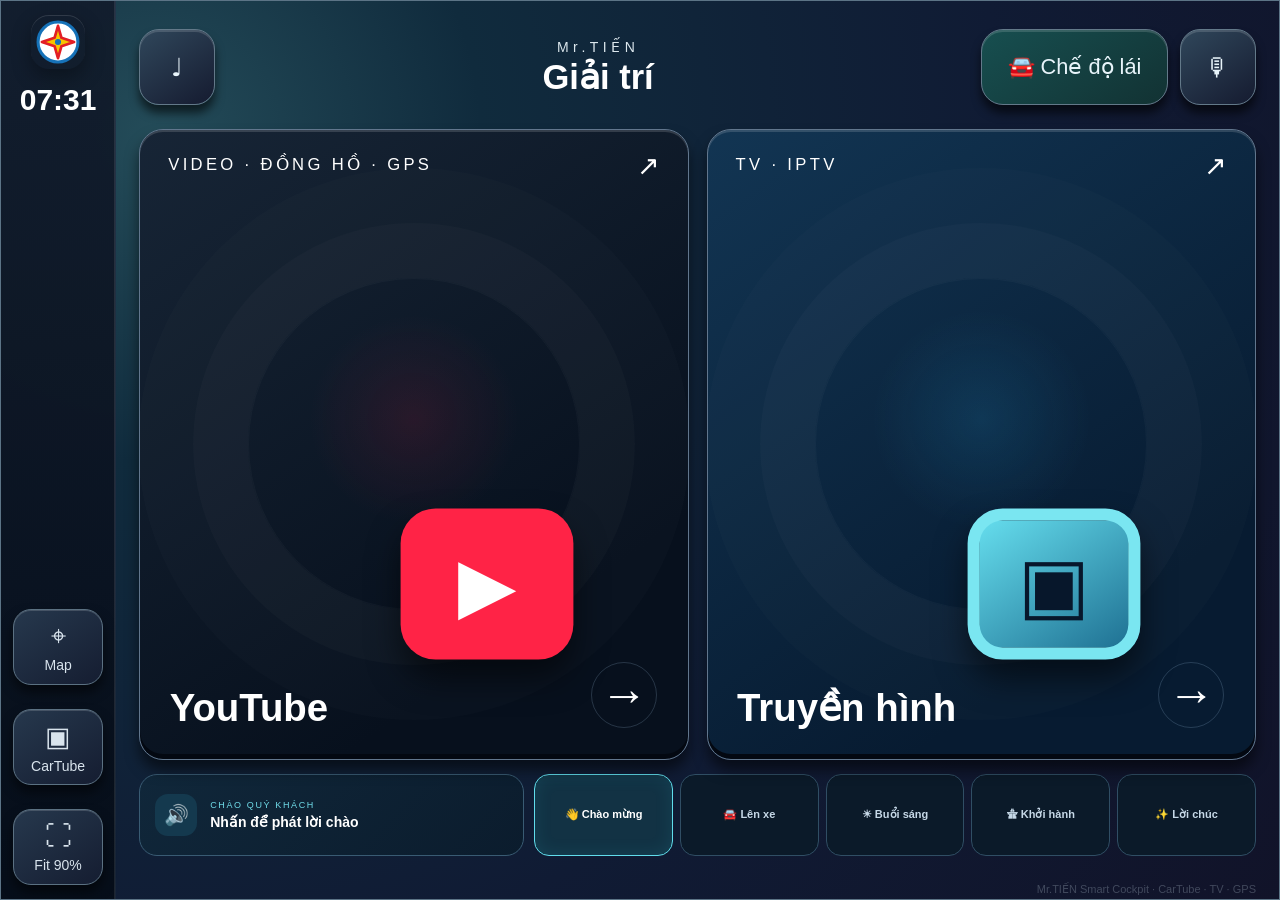
==== commit 3ee5b82c: "Use local contextual audio files for passenger welcome" ====
--- a/index.html
+++ b/index.html
@@ -1,4 +1,4 @@
-<!doctype html><html lang="vi"><head><meta charset="utf-8"><meta http-equiv="Cache-Control" content="no-cache, no-store, must-revalidate"><meta http-equiv="Pragma" content="no-cache"><meta http-equiv="Expires" content="0"><meta name="viewport" content="width=device-width,initial-scale=1,viewport-fit=cover"><meta name="theme-color" content="#071126"><link rel="manifest" href="manifest.webmanifest"><meta name="apple-mobile-web-app-capable" content="yes"><meta name="apple-mobile-web-app-status-bar-style" content="black-translucent"><meta name="apple-mobile-web-app-title" content="Mr.TIẾN"><title>APTV Drive</title><link rel="stylesheet" href="styles.css?v=20261003mobile4"><link rel="stylesheet" href="home-polish.css?v=20261003welcome1"></head><body><div class="shell"><div id="driveHome" class="drive-home">
+<!doctype html><html lang="vi"><head><meta charset="utf-8"><meta http-equiv="Cache-Control" content="no-cache, no-store, must-revalidate"><meta http-equiv="Pragma" content="no-cache"><meta http-equiv="Expires" content="0"><meta name="viewport" content="width=device-width,initial-scale=1,viewport-fit=cover"><meta name="theme-color" content="#071126"><link rel="manifest" href="manifest.webmanifest"><meta name="apple-mobile-web-app-capable" content="yes"><meta name="apple-mobile-web-app-status-bar-style" content="black-translucent"><meta name="apple-mobile-web-app-title" content="Mr.TIẾN"><title>APTV Drive</title><link rel="stylesheet" href="styles.css?v=20261003mobile4"><link rel="stylesheet" href="home-polish.css?v=20261003audio1"></head><body><div class="shell"><div id="driveHome" class="drive-home">
   <aside class="home-rail"><div class="home-logo" style="padding:4px;background:transparent"><img src="assets/evn-logo.svg" alt="EVN" style="width:100%;height:100%;object-fit:contain;display:block"></div><strong id="homeClock">--:--</strong><div class="rail-spacer"></div><a class="rail-btn focusable" href="map.html">⌖<span>Map</span></a><a href="cartube.html" class="rail-btn focusable">▣<span>CarTube</span></a><button id="homeFit" class="rail-btn focusable">⛶<span>Fit 90%</span></button></aside>
   <section class="home-main"><header class="home-head"><button class="home-square focusable">♩</button><div class="home-title"><small>Mr.TIẾN</small><b>Giải trí</b></div><button id="driveModeBtn" class="home-activate focusable">🚘 Chế độ lái</button><button id="voiceHomeBtn" class="home-square focusable" aria-label="Lệnh giọng nói" title="Lệnh giọng nói">🎙</button></header>
   <div class="service-stack"><a href="youtube.html" id="homeYouTube" class="service-card youtube-card focusable" style="text-decoration:none"><span class="service-kicker">VIDEO · ĐỒNG HỒ · GPS</span><span class="service-open">↗</span><span class="service-icon youtube-service">▶</span><span class="service-name">YouTube</span><span class="service-arrow">→</span></a>
@@ -68,18 +68,33 @@
 })();
 
 (function(){
- var scene='welcome',texts={
-  welcome:'Xin chào quý khách. Chào mừng quý khách đến với Mr. Tiến Smart Cockpit. Chúc quý khách có một hành trình vui vẻ và an toàn.',
-  seatbelt:'Xin chào quý khách. Vui lòng thắt dây an toàn trước khi xe khởi hành. Chúc quý khách thượng lộ bình an.',
-  morning:'Chào buổi sáng. Chúc quý khách một ngày mới nhiều năng lượng, may mắn và có những hành trình thật an toàn.',
-  trip:'Hành trình sắp bắt đầu. Chúc quý khách lái xe an toàn, thuận lợi và có thật nhiều trải nghiệm thú vị.',
-  wish:'Chúc quý khách luôn mạnh khỏe, bình an, nhiều niềm vui và gặp nhiều may mắn trên mọi hành trình.'
+ var scene='welcome',player=new Audio(),audioMap={
+  welcome:'assets/Audio/xin chào cậu chủ.mp3',
+  seatbelt:'assets/Audio/Âm thanh thắt dây an toàn.mp3',
+  trip:'assets/Audio/âm thanh lên xe.mp3',
+  wish:'assets/Audio/Âm thanh xuống xe.mp3',
+  morning:'assets/Audio/xin chào cậu chủ.mp3'
+ },labels={
+  welcome:'Xin chào cậu chủ',
+  seatbelt:'Nhắc thắt dây an toàn',
+  morning:'Lời chào buổi sáng',
+  trip:'Âm thanh lên xe',
+  wish:'Âm thanh xuống xe'
  };
- var labels={welcome:'Lời chào thân thiện',seatbelt:'Nhắc thắt dây an toàn',morning:'Lời chúc buổi sáng',trip:'Chúc chuyến đi an toàn',wish:'Gửi lời chúc tốt đẹp'};
- function tone(){
-  try{var A=window.AudioContext||window.webkitAudioContext;if(!A)return;var a=new A(),g=a.createGain(),o=a.createOscillator();o.type='sine';o.frequency.value=523;g.gain.setValueAtTime(.0001,a.currentTime);g.gain.exponentialRampToValueAtTime(.055,a.currentTime+.05);g.gain.exponentialRampToValueAtTime(.0001,a.currentTime+.8);o.connect(g);g.connect(a.destination);o.start();o.stop(a.currentTime+.82)}catch(x){}
+ player.preload='auto';
+ function playScene(){
+  var src=audioMap[scene];if(!src)return;
+  try{if(window.speechSynthesis)window.speechSynthesis.cancel()}catch(x){}
+  player.pause();player.currentTime=0;player.src=encodeURI(src);player.load();
+  var p=player.play();if(p&&p.catch)p.catch(function(){var wt=document.getElementById('welcomeText');if(wt)wt.textContent='Không phát được âm thanh'});
  }
- function speak(){var t=texts[scene];tone();if(window.speechSynthesis){window.speechSynthesis.cancel();setTimeout(function(){var u=new SpeechSynthesisUtterance(t);u.lang='vi-VN';u.rate=.92;var vs=window.speechSynthesis.getVoices(),v=null;for(var i=0;i<vs.length;i++){var l=(vs[i].lang||'').toLowerCase();if(l==='vi-vn'||l.indexOf('vi-')===0||l==='vi'){v=vs[i];break}}if(v)u.voice=v;window.speechSynthesis.speak(u)},350)}}
- var b=document.getElementById('welcomeBtn');if(b)b.onclick=speak;
- var bs=document.querySelectorAll('.welcome-scene');for(var i=0;i<bs.length;i++)bs[i].onclick=function(){scene=this.getAttribute('data-scene');for(var k=0;k<bs.length;k++)bs[k].classList.remove('active');this.classList.add('active');var wt=document.getElementById('welcomeText');if(wt)wt.textContent=labels[scene];speak()};
+ player.onended=function(){var wt=document.getElementById('welcomeText');if(wt)wt.textContent=labels[scene]};
+ var b=document.getElementById('welcomeBtn');if(b)b.onclick=playScene;
+ var bs=document.querySelectorAll('.welcome-scene');for(var i=0;i<bs.length;i++)bs[i].onclick=function(){
+  scene=this.getAttribute('data-scene');
+  for(var k=0;k<bs.length;k++)bs[k].classList.remove('active');
+  this.classList.add('active');
+  var wt=document.getElementById('welcomeText');if(wt)wt.textContent=labels[scene];
+  playScene();
+ };
 })();</script></body></html>
--- a/home-polish.css
+++ b/home-polish.css
@@ -14,4 +14,12 @@
 .service-icon{right:clamp(78px,10vw,138px)!important;bottom:clamp(16px,2.5vh,26px)!important;width:clamp(88px,10vw,130px)!important;height:clamp(78px,14vh,112px)!important;border-radius:26px!important}.service-arrow{right:clamp(22px,2.4vw,32px)!important;bottom:clamp(26px,3.5vh,38px)!important;font-size:clamp(32px,3.7vw,50px)!important}
 .smart-strip{height:100%!important;display:grid!important;grid-template-columns:minmax(180px,.8fr) minmax(260px,1.15fr) auto!important;gap:10px!important}.smart-strip>div,.smart-action{height:100%!important;box-sizing:border-box!important;padding:10px 15px!important;border-radius:17px!important}.smart-strip small{font-size:9px!important}.smart-strip b{font-size:14px!important}.home-links{height:20px!important;line-height:20px!important;text-align:right!important;font-size:11px!important;opacity:.42!important}
 @media(max-height:650px) and (orientation:landscape){.home-main{grid-template-rows:60px minmax(0,1fr) 52px 16px!important;padding-top:7px!important;gap:6px!important}.home-head{grid-template-columns:54px minmax(150px,1fr) auto 54px!important}.home-square{width:54px!important;height:54px!important}.home-activate{height:54px!important}.service-card{border-radius:20px!important}.home-links{height:16px!important;line-height:16px!important}}
-@media(max-width:820px),(orientation:portrait){html,body{overflow:auto}.drive-home{height:auto!important;min-height:100dvh!important;grid-template-columns:70px minmax(0,1fr)!important}.home-main{height:auto!important;min-height:100dvh!important;grid-template-rows:auto auto auto auto!important}.home-head{grid-template-columns:52px 1fr 52px!important}.home-activate{grid-column:1/-1!important;height:52px!important}.service-stack{grid-template-columns:1fr!important}.service-card{min-height:205px!important}.smart-strip{grid-template-columns:1fr!important}.home-links{text-align:center!important}}+@media(max-width:820px),(orientation:portrait){html,body{overflow:auto}.drive-home{height:auto!important;min-height:100dvh!important;grid-template-columns:70px minmax(0,1fr)!important}.home-main{height:auto!important;min-height:100dvh!important;grid-template-rows:auto auto auto auto!important}.home-head{grid-template-columns:52px 1fr 52px!important}.home-activate{grid-column:1/-1!important;height:52px!important}.service-stack{grid-template-columns:1fr!important}.service-card{min-height:205px!important}.smart-strip{grid-template-columns:1fr!important}.home-links{text-align:center!important}}
+/* Passenger welcome console v1 */
+.home-main{grid-template-rows:clamp(70px,13vh,96px) minmax(0,1fr) clamp(66px,10vh,82px) 20px!important}
+.welcome-strip{height:100%;display:grid;grid-template-columns:minmax(260px,.8fr) minmax(0,1.5fr);gap:10px;min-height:0}
+.welcome-btn{height:100%;min-height:0;border:1px solid #395b73;border-radius:18px;background:linear-gradient(135deg,#10273a,#0b1c2d);color:#fff;display:flex;align-items:center;gap:13px;padding:9px 15px;text-align:left}
+.welcome-icon{width:42px;height:42px;border-radius:13px;display:flex;align-items:center;justify-content:center;background:#14394e;font-size:20px}.welcome-btn small{display:block;font-size:9px;letter-spacing:.18em;color:#70dce9}.welcome-btn b{display:block;margin-top:4px;font-size:14px}
+.welcome-scenes{display:grid;grid-template-columns:repeat(5,minmax(0,1fr));gap:7px}.welcome-scene{min-width:0;height:100%;border:1px solid #304e64;border-radius:15px;background:#0b1a29;color:#c6d8e7;font-size:11px;font-weight:700;padding:5px}.welcome-scene.active{border-color:#61ddec;background:#123244;color:#fff;box-shadow:inset 0 0 18px #31cfe51c}.welcome-btn:active,.welcome-scene:active{transform:scale(.98)}
+@media(max-height:650px) and (orientation:landscape){.home-main{grid-template-rows:60px minmax(0,1fr) 58px 16px!important}.welcome-btn b{font-size:12px}.welcome-icon{width:34px;height:34px}.welcome-scene{font-size:10px}}
+@media(max-width:820px),(orientation:portrait){.welcome-strip{grid-template-columns:1fr}.welcome-scenes{grid-template-columns:repeat(3,1fr);min-height:120px}}
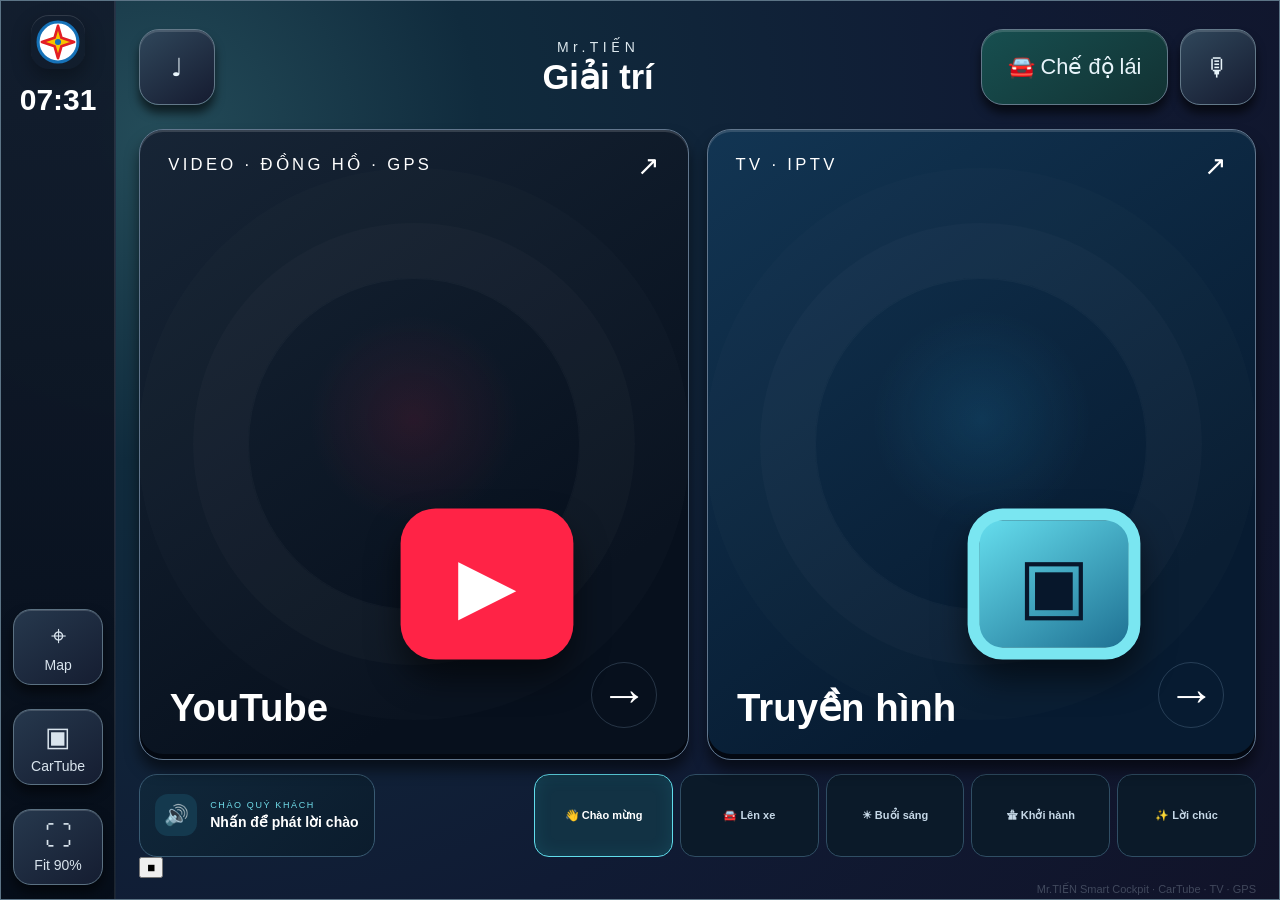
==== commit a6d7efc1: "Add stop button for home welcome audio" ====
--- a/index.html
+++ b/index.html
@@ -1,10 +1,10 @@
-<!doctype html><html lang="vi"><head><meta charset="utf-8"><meta http-equiv="Cache-Control" content="no-cache, no-store, must-revalidate"><meta http-equiv="Pragma" content="no-cache"><meta http-equiv="Expires" content="0"><meta name="viewport" content="width=device-width,initial-scale=1,viewport-fit=cover"><meta name="theme-color" content="#071126"><link rel="manifest" href="manifest.webmanifest"><meta name="apple-mobile-web-app-capable" content="yes"><meta name="apple-mobile-web-app-status-bar-style" content="black-translucent"><meta name="apple-mobile-web-app-title" content="Mr.TIẾN"><title>APTV Drive</title><link rel="stylesheet" href="styles.css?v=20261003mobile4"><link rel="stylesheet" href="home-polish.css?v=20261003audio1"></head><body><div class="shell"><div id="driveHome" class="drive-home">
+<!doctype html><html lang="vi"><head><meta charset="utf-8"><meta http-equiv="Cache-Control" content="no-cache, no-store, must-revalidate"><meta http-equiv="Pragma" content="no-cache"><meta http-equiv="Expires" content="0"><meta name="viewport" content="width=device-width,initial-scale=1,viewport-fit=cover"><meta name="theme-color" content="#071126"><link rel="manifest" href="manifest.webmanifest"><meta name="apple-mobile-web-app-capable" content="yes"><meta name="apple-mobile-web-app-status-bar-style" content="black-translucent"><meta name="apple-mobile-web-app-title" content="Mr.TIẾN"><title>APTV Drive</title><link rel="stylesheet" href="styles.css?v=20261003mobile4"><link rel="stylesheet" href="home-polish.css?v=20261003audio2"></head><body><div class="shell"><div id="driveHome" class="drive-home">
   <aside class="home-rail"><div class="home-logo" style="padding:4px;background:transparent"><img src="assets/evn-logo.svg" alt="EVN" style="width:100%;height:100%;object-fit:contain;display:block"></div><strong id="homeClock">--:--</strong><div class="rail-spacer"></div><a class="rail-btn focusable" href="map.html">⌖<span>Map</span></a><a href="cartube.html" class="rail-btn focusable">▣<span>CarTube</span></a><button id="homeFit" class="rail-btn focusable">⛶<span>Fit 90%</span></button></aside>
   <section class="home-main"><header class="home-head"><button class="home-square focusable">♩</button><div class="home-title"><small>Mr.TIẾN</small><b>Giải trí</b></div><button id="driveModeBtn" class="home-activate focusable">🚘 Chế độ lái</button><button id="voiceHomeBtn" class="home-square focusable" aria-label="Lệnh giọng nói" title="Lệnh giọng nói">🎙</button></header>
   <div class="service-stack"><a href="youtube.html" id="homeYouTube" class="service-card youtube-card focusable" style="text-decoration:none"><span class="service-kicker">VIDEO · ĐỒNG HỒ · GPS</span><span class="service-open">↗</span><span class="service-icon youtube-service">▶</span><span class="service-name">YouTube</span><span class="service-arrow">→</span></a>
   <a href="tv.html" id="homeTV" class="service-card tv-card focusable" style="text-decoration:none"><span class="service-kicker">TV · IPTV</span><span class="service-open">↗</span><span class="service-icon tv-service">▣</span><span class="service-name">Truyền hình</span><span class="service-arrow">→</span></a></div>
   <div class="welcome-strip">
-  <button id="welcomeBtn" class="welcome-btn focusable"><span class="welcome-icon">🔊</span><span><small>CHÀO QUÝ KHÁCH</small><b id="welcomeText">Nhấn để phát lời chào</b></span></button>
+  <div class="welcome-audio"><button id="welcomeBtn" class="welcome-btn focusable"><span class="welcome-icon">🔊</span><span><small>CHÀO QUÝ KHÁCH</small><b id="welcomeText">Nhấn để phát lời chào</b></span></button><button id="welcomeStop" class="welcome-stop focusable" type="button" aria-label="Tắt âm thanh" title="Tắt âm thanh">■</button></div>
   <div class="welcome-scenes">
     <button class="welcome-scene focusable active" data-scene="welcome">👋 Chào mừng</button>
     <button class="welcome-scene focusable" data-scene="seatbelt">🚘 Lên xe</button>
@@ -89,7 +89,7 @@
   var p=player.play();if(p&&p.catch)p.catch(function(){var wt=document.getElementById('welcomeText');if(wt)wt.textContent='Không phát được âm thanh'});
  }
  player.onended=function(){var wt=document.getElementById('welcomeText');if(wt)wt.textContent=labels[scene]};
- var b=document.getElementById('welcomeBtn');if(b)b.onclick=playScene;
+ var b=document.getElementById('welcomeBtn');if(b)b.onclick=playScene;var stop=document.getElementById('welcomeStop');if(stop)stop.onclick=function(){player.pause();player.currentTime=0;var wt=document.getElementById('welcomeText');if(wt)wt.textContent='Đã tắt âm thanh'};
  var bs=document.querySelectorAll('.welcome-scene');for(var i=0;i<bs.length;i++)bs[i].onclick=function(){
   scene=this.getAttribute('data-scene');
   for(var k=0;k<bs.length;k++)bs[k].classList.remove('active');
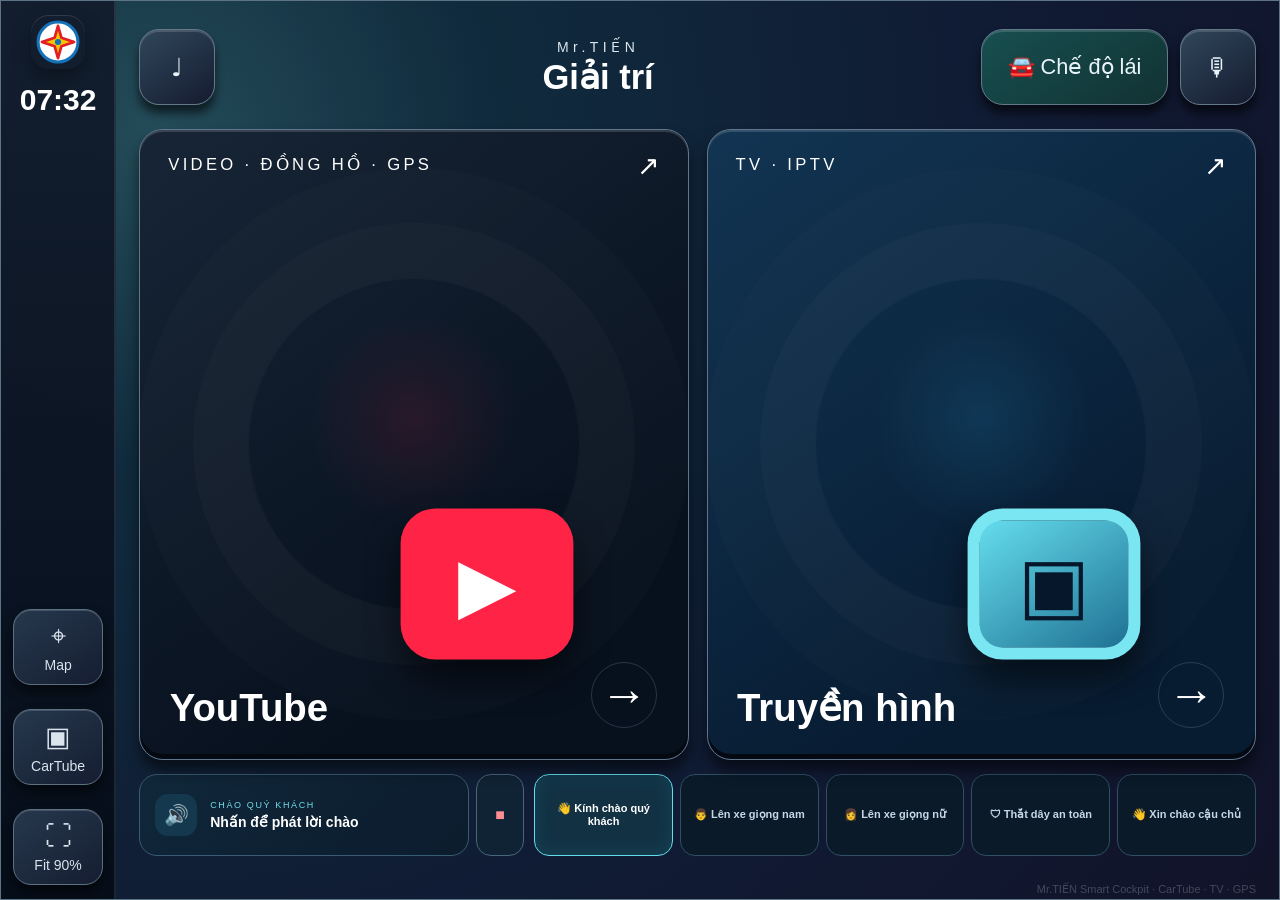
==== commit a3ec2103: "Match welcome controls to revised local audio filenames" ====
--- a/index.html
+++ b/index.html
@@ -1,4 +1,4 @@
-<!doctype html><html lang="vi"><head><meta charset="utf-8"><meta http-equiv="Cache-Control" content="no-cache, no-store, must-revalidate"><meta http-equiv="Pragma" content="no-cache"><meta http-equiv="Expires" content="0"><meta name="viewport" content="width=device-width,initial-scale=1,viewport-fit=cover"><meta name="theme-color" content="#071126"><link rel="manifest" href="manifest.webmanifest"><meta name="apple-mobile-web-app-capable" content="yes"><meta name="apple-mobile-web-app-status-bar-style" content="black-translucent"><meta name="apple-mobile-web-app-title" content="Mr.TIẾN"><title>APTV Drive</title><link rel="stylesheet" href="styles.css?v=20261003mobile4"><link rel="stylesheet" href="home-polish.css?v=20261003audio2"></head><body><div class="shell"><div id="driveHome" class="drive-home">
+<!doctype html><html lang="vi"><head><meta charset="utf-8"><meta http-equiv="Cache-Control" content="no-cache, no-store, must-revalidate"><meta http-equiv="Pragma" content="no-cache"><meta http-equiv="Expires" content="0"><meta name="viewport" content="width=device-width,initial-scale=1,viewport-fit=cover"><meta name="theme-color" content="#071126"><link rel="manifest" href="manifest.webmanifest"><meta name="apple-mobile-web-app-capable" content="yes"><meta name="apple-mobile-web-app-status-bar-style" content="black-translucent"><meta name="apple-mobile-web-app-title" content="Mr.TIẾN"><title>APTV Drive</title><link rel="stylesheet" href="styles.css?v=20261003mobile4"><link rel="stylesheet" href="home-polish.css?v=20261003audio3"></head><body><div class="shell"><div id="driveHome" class="drive-home">
   <aside class="home-rail"><div class="home-logo" style="padding:4px;background:transparent"><img src="assets/evn-logo.svg" alt="EVN" style="width:100%;height:100%;object-fit:contain;display:block"></div><strong id="homeClock">--:--</strong><div class="rail-spacer"></div><a class="rail-btn focusable" href="map.html">⌖<span>Map</span></a><a href="cartube.html" class="rail-btn focusable">▣<span>CarTube</span></a><button id="homeFit" class="rail-btn focusable">⛶<span>Fit 90%</span></button></aside>
   <section class="home-main"><header class="home-head"><button class="home-square focusable">♩</button><div class="home-title"><small>Mr.TIẾN</small><b>Giải trí</b></div><button id="driveModeBtn" class="home-activate focusable">🚘 Chế độ lái</button><button id="voiceHomeBtn" class="home-square focusable" aria-label="Lệnh giọng nói" title="Lệnh giọng nói">🎙</button></header>
   <div class="service-stack"><a href="youtube.html" id="homeYouTube" class="service-card youtube-card focusable" style="text-decoration:none"><span class="service-kicker">VIDEO · ĐỒNG HỒ · GPS</span><span class="service-open">↗</span><span class="service-icon youtube-service">▶</span><span class="service-name">YouTube</span><span class="service-arrow">→</span></a>
@@ -6,11 +6,11 @@
   <div class="welcome-strip">
   <div class="welcome-audio"><button id="welcomeBtn" class="welcome-btn focusable"><span class="welcome-icon">🔊</span><span><small>CHÀO QUÝ KHÁCH</small><b id="welcomeText">Nhấn để phát lời chào</b></span></button><button id="welcomeStop" class="welcome-stop focusable" type="button" aria-label="Tắt âm thanh" title="Tắt âm thanh">■</button></div>
   <div class="welcome-scenes">
-    <button class="welcome-scene focusable active" data-scene="welcome">👋 Chào mừng</button>
-    <button class="welcome-scene focusable" data-scene="seatbelt">🚘 Lên xe</button>
-    <button class="welcome-scene focusable" data-scene="morning">☀ Buổi sáng</button>
-    <button class="welcome-scene focusable" data-scene="trip">🛣 Khởi hành</button>
-    <button class="welcome-scene focusable" data-scene="wish">✨ Lời chúc</button>
+    <button class="welcome-scene focusable active" data-scene="welcome">👋 Kính chào quý khách</button>
+    <button class="welcome-scene focusable" data-scene="seatbelt">👨 Lên xe giọng nam</button>
+    <button class="welcome-scene focusable" data-scene="morning">👩 Lên xe giọng nữ</button>
+    <button class="welcome-scene focusable" data-scene="trip">🛡 Thắt dây an toàn</button>
+    <button class="welcome-scene focusable" data-scene="wish">👋 Xin chào cậu chủ</button>
   </div>
 </div><div class="home-links">Mr.TIẾN Smart Cockpit · CarTube · TV · GPS</div></section>
 </div>
@@ -69,17 +69,17 @@
 
 (function(){
  var scene='welcome',player=new Audio(),audioMap={
-  welcome:'assets/Audio/xin chào cậu chủ.mp3',
-  seatbelt:'assets/Audio/Âm thanh thắt dây an toàn.mp3',
-  trip:'assets/Audio/âm thanh lên xe.mp3',
-  wish:'assets/Audio/Âm thanh xuống xe.mp3',
-  morning:'assets/Audio/xin chào cậu chủ.mp3'
+  welcome:'assets/Audio/Kính chào quý khách.mp3',
+  seatbelt:'assets/Audio/Lên xe giọng nam.mp3',
+  morning:'assets/Audio/Lên xe giọng nữ.mp3',
+  trip:'assets/Audio/Lên xe thắt dây an toàn.mp3',
+  wish:'assets/Audio/Xin chào cậu chủ.mp3'
  },labels={
-  welcome:'Xin chào cậu chủ',
-  seatbelt:'Nhắc thắt dây an toàn',
-  morning:'Lời chào buổi sáng',
-  trip:'Âm thanh lên xe',
-  wish:'Âm thanh xuống xe'
+  welcome:'Kính chào quý khách',
+  seatbelt:'Lên xe · giọng nam',
+  morning:'Lên xe · giọng nữ',
+  trip:'Lên xe · thắt dây an toàn',
+  wish:'Xin chào cậu chủ'
  };
  player.preload='auto';
  function playScene(){
--- a/home-polish.css
+++ b/home-polish.css
@@ -23,3 +23,6 @@
 .welcome-scenes{display:grid;grid-template-columns:repeat(5,minmax(0,1fr));gap:7px}.welcome-scene{min-width:0;height:100%;border:1px solid #304e64;border-radius:15px;background:#0b1a29;color:#c6d8e7;font-size:11px;font-weight:700;padding:5px}.welcome-scene.active{border-color:#61ddec;background:#123244;color:#fff;box-shadow:inset 0 0 18px #31cfe51c}.welcome-btn:active,.welcome-scene:active{transform:scale(.98)}
 @media(max-height:650px) and (orientation:landscape){.home-main{grid-template-rows:60px minmax(0,1fr) 58px 16px!important}.welcome-btn b{font-size:12px}.welcome-icon{width:34px;height:34px}.welcome-scene{font-size:10px}}
 @media(max-width:820px),(orientation:portrait){.welcome-strip{grid-template-columns:1fr}.welcome-scenes{grid-template-columns:repeat(3,1fr);min-height:120px}}
+
+/* Welcome audio stop control v2 */
+.welcome-audio{height:100%;min-width:0;display:grid;grid-template-columns:minmax(0,1fr) 48px;gap:7px}.welcome-audio .welcome-btn{width:100%;min-width:0}.welcome-stop{height:100%;min-height:0;border:1px solid #49667b;border-radius:15px;background:#102334;color:#ff8d94;font-size:16px;font-weight:900}.welcome-stop:active{transform:scale(.96);background:#3b1820}
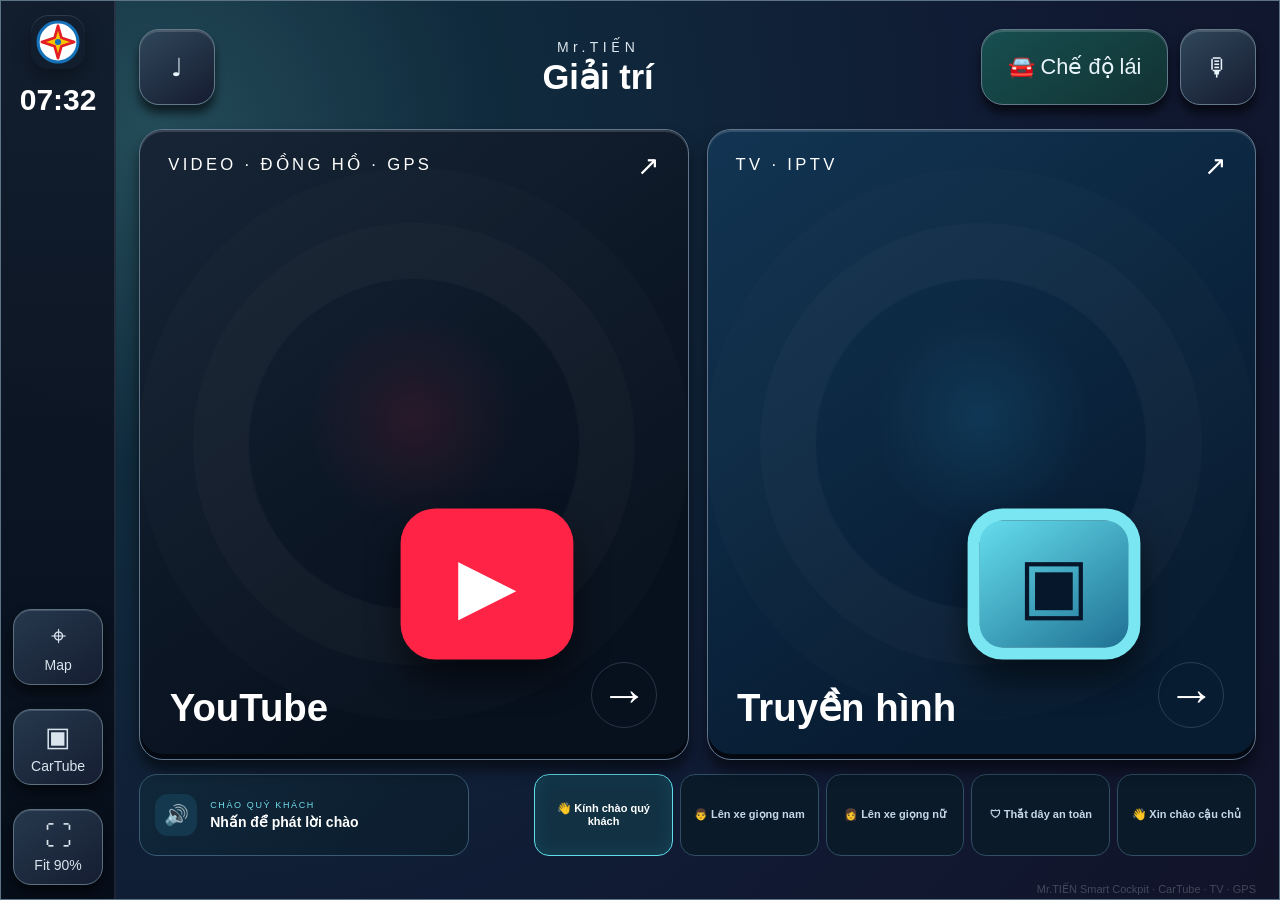
==== commit 23962c1a: "Integrate welcome audio play stop into speaker icon" ====
--- a/index.html
+++ b/index.html
@@ -1,10 +1,10 @@
-<!doctype html><html lang="vi"><head><meta charset="utf-8"><meta http-equiv="Cache-Control" content="no-cache, no-store, must-revalidate"><meta http-equiv="Pragma" content="no-cache"><meta http-equiv="Expires" content="0"><meta name="viewport" content="width=device-width,initial-scale=1,viewport-fit=cover"><meta name="theme-color" content="#071126"><link rel="manifest" href="manifest.webmanifest"><meta name="apple-mobile-web-app-capable" content="yes"><meta name="apple-mobile-web-app-status-bar-style" content="black-translucent"><meta name="apple-mobile-web-app-title" content="Mr.TIẾN"><title>APTV Drive</title><link rel="stylesheet" href="styles.css?v=20261003mobile4"><link rel="stylesheet" href="home-polish.css?v=20261003audio3"></head><body><div class="shell"><div id="driveHome" class="drive-home">
+<!doctype html><html lang="vi"><head><meta charset="utf-8"><meta http-equiv="Cache-Control" content="no-cache, no-store, must-revalidate"><meta http-equiv="Pragma" content="no-cache"><meta http-equiv="Expires" content="0"><meta name="viewport" content="width=device-width,initial-scale=1,viewport-fit=cover"><meta name="theme-color" content="#071126"><link rel="manifest" href="manifest.webmanifest"><meta name="apple-mobile-web-app-capable" content="yes"><meta name="apple-mobile-web-app-status-bar-style" content="black-translucent"><meta name="apple-mobile-web-app-title" content="Mr.TIẾN"><title>APTV Drive</title><link rel="stylesheet" href="styles.css?v=20261003mobile4"><link rel="stylesheet" href="home-polish.css?v=20261003audio4"></head><body><div class="shell"><div id="driveHome" class="drive-home">
   <aside class="home-rail"><div class="home-logo" style="padding:4px;background:transparent"><img src="assets/evn-logo.svg" alt="EVN" style="width:100%;height:100%;object-fit:contain;display:block"></div><strong id="homeClock">--:--</strong><div class="rail-spacer"></div><a class="rail-btn focusable" href="map.html">⌖<span>Map</span></a><a href="cartube.html" class="rail-btn focusable">▣<span>CarTube</span></a><button id="homeFit" class="rail-btn focusable">⛶<span>Fit 90%</span></button></aside>
   <section class="home-main"><header class="home-head"><button class="home-square focusable">♩</button><div class="home-title"><small>Mr.TIẾN</small><b>Giải trí</b></div><button id="driveModeBtn" class="home-activate focusable">🚘 Chế độ lái</button><button id="voiceHomeBtn" class="home-square focusable" aria-label="Lệnh giọng nói" title="Lệnh giọng nói">🎙</button></header>
   <div class="service-stack"><a href="youtube.html" id="homeYouTube" class="service-card youtube-card focusable" style="text-decoration:none"><span class="service-kicker">VIDEO · ĐỒNG HỒ · GPS</span><span class="service-open">↗</span><span class="service-icon youtube-service">▶</span><span class="service-name">YouTube</span><span class="service-arrow">→</span></a>
   <a href="tv.html" id="homeTV" class="service-card tv-card focusable" style="text-decoration:none"><span class="service-kicker">TV · IPTV</span><span class="service-open">↗</span><span class="service-icon tv-service">▣</span><span class="service-name">Truyền hình</span><span class="service-arrow">→</span></a></div>
   <div class="welcome-strip">
-  <div class="welcome-audio"><button id="welcomeBtn" class="welcome-btn focusable"><span class="welcome-icon">🔊</span><span><small>CHÀO QUÝ KHÁCH</small><b id="welcomeText">Nhấn để phát lời chào</b></span></button><button id="welcomeStop" class="welcome-stop focusable" type="button" aria-label="Tắt âm thanh" title="Tắt âm thanh">■</button></div>
+  <div class="welcome-audio"><button id="welcomeBtn" class="welcome-btn focusable"><span id="welcomeAudioIcon" class="welcome-icon" title="Phát / tắt âm thanh">🔊</span><span><small>CHÀO QUÝ KHÁCH</small><b id="welcomeText">Nhấn để phát lời chào</b></span></button></div>
   <div class="welcome-scenes">
     <button class="welcome-scene focusable active" data-scene="welcome">👋 Kính chào quý khách</button>
     <button class="welcome-scene focusable" data-scene="seatbelt">👨 Lên xe giọng nam</button>
@@ -88,8 +88,11 @@
   player.pause();player.currentTime=0;player.src=encodeURI(src);player.load();
   var p=player.play();if(p&&p.catch)p.catch(function(){var wt=document.getElementById('welcomeText');if(wt)wt.textContent='Không phát được âm thanh'});
  }
- player.onended=function(){var wt=document.getElementById('welcomeText');if(wt)wt.textContent=labels[scene]};
- var b=document.getElementById('welcomeBtn');if(b)b.onclick=playScene;var stop=document.getElementById('welcomeStop');if(stop)stop.onclick=function(){player.pause();player.currentTime=0;var wt=document.getElementById('welcomeText');if(wt)wt.textContent='Đã tắt âm thanh'};
+ player.onplay=function(){if(ico)ico.textContent='🔊'};player.onended=function(){if(ico)ico.textContent='🔇';var wt=document.getElementById('welcomeText');if(wt)wt.textContent=labels[scene]};
+ var b=document.getElementById('welcomeBtn'),ico=document.getElementById('welcomeAudioIcon');
+ function stopAudio(){player.pause();player.currentTime=0;if(ico)ico.textContent='🔇';var wt=document.getElementById('welcomeText');if(wt)wt.textContent='Đã tắt âm thanh'}
+ function startAudio(){playScene();if(ico)ico.textContent='🔊'}
+ if(b)b.onclick=function(ev){if(ev&&ev.target===ico){if(!player.paused)stopAudio();else startAudio()}else startAudio()};
  var bs=document.querySelectorAll('.welcome-scene');for(var i=0;i<bs.length;i++)bs[i].onclick=function(){
   scene=this.getAttribute('data-scene');
   for(var k=0;k<bs.length;k++)bs[k].classList.remove('active');
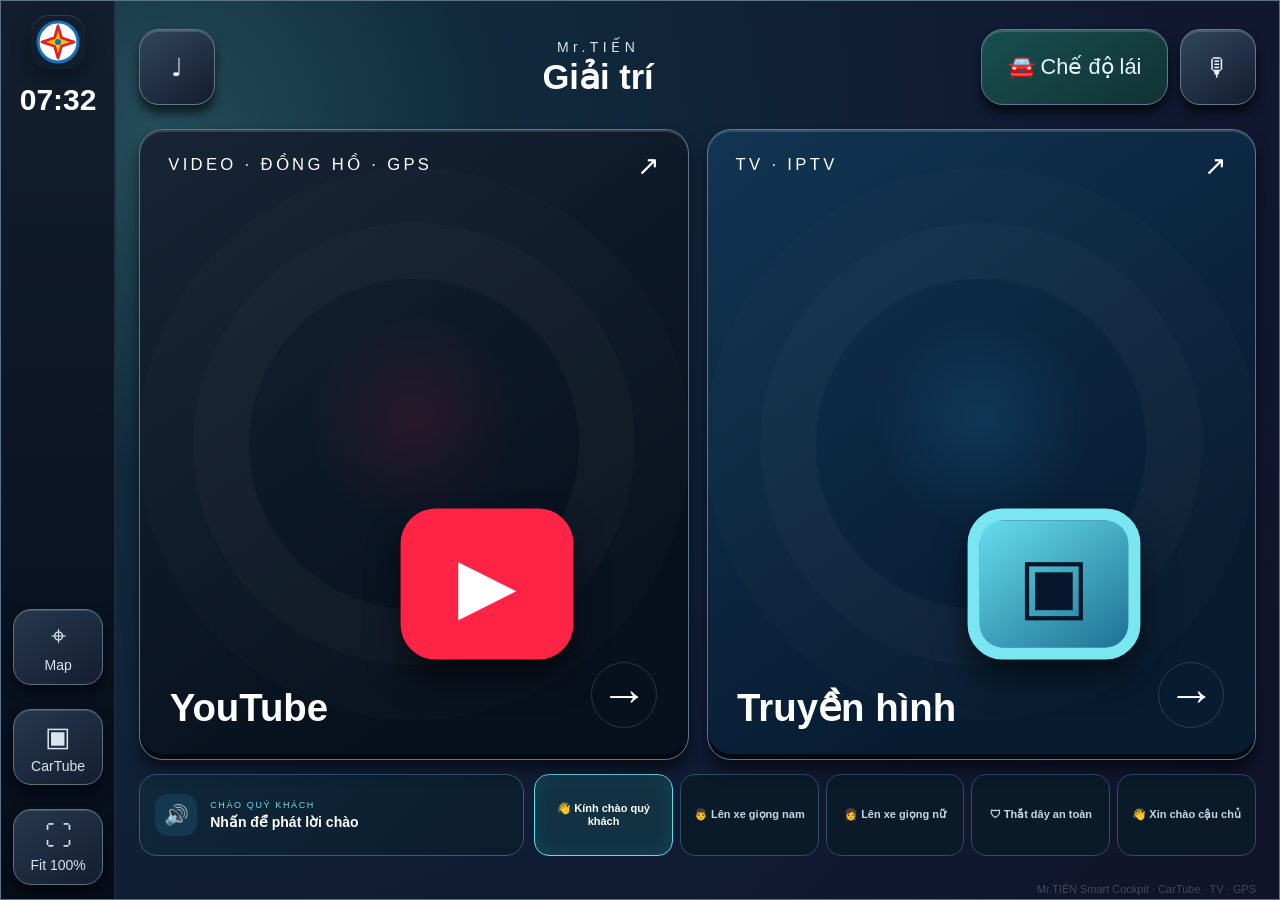
==== commit 9f9fca79: "Cycle home Fit control through 100 90 and 80 percent" ====
--- a/index.html
+++ b/index.html
@@ -1,4 +1,4 @@
-<!doctype html><html lang="vi"><head><meta charset="utf-8"><meta http-equiv="Cache-Control" content="no-cache, no-store, must-revalidate"><meta http-equiv="Pragma" content="no-cache"><meta http-equiv="Expires" content="0"><meta name="viewport" content="width=device-width,initial-scale=1,viewport-fit=cover"><meta name="theme-color" content="#071126"><link rel="manifest" href="manifest.webmanifest"><meta name="apple-mobile-web-app-capable" content="yes"><meta name="apple-mobile-web-app-status-bar-style" content="black-translucent"><meta name="apple-mobile-web-app-title" content="Mr.TIẾN"><title>APTV Drive</title><link rel="stylesheet" href="styles.css?v=20261003mobile4"><link rel="stylesheet" href="home-polish.css?v=20261003audio4"></head><body><div class="shell"><div id="driveHome" class="drive-home">
+<!doctype html><html lang="vi"><head><meta charset="utf-8"><meta http-equiv="Cache-Control" content="no-cache, no-store, must-revalidate"><meta http-equiv="Pragma" content="no-cache"><meta http-equiv="Expires" content="0"><meta name="viewport" content="width=device-width,initial-scale=1,viewport-fit=cover"><meta name="theme-color" content="#071126"><link rel="manifest" href="manifest.webmanifest"><meta name="apple-mobile-web-app-capable" content="yes"><meta name="apple-mobile-web-app-status-bar-style" content="black-translucent"><meta name="apple-mobile-web-app-title" content="Mr.TIẾN"><title>APTV Drive</title><link rel="stylesheet" href="styles.css?v=20261003mobile4"><link rel="stylesheet" href="home-polish.css?v=20261003fit3"></head><body><div class="shell"><div id="driveHome" class="drive-home">
   <aside class="home-rail"><div class="home-logo" style="padding:4px;background:transparent"><img src="assets/evn-logo.svg" alt="EVN" style="width:100%;height:100%;object-fit:contain;display:block"></div><strong id="homeClock">--:--</strong><div class="rail-spacer"></div><a class="rail-btn focusable" href="map.html">⌖<span>Map</span></a><a href="cartube.html" class="rail-btn focusable">▣<span>CarTube</span></a><button id="homeFit" class="rail-btn focusable">⛶<span>Fit 90%</span></button></aside>
   <section class="home-main"><header class="home-head"><button class="home-square focusable">♩</button><div class="home-title"><small>Mr.TIẾN</small><b>Giải trí</b></div><button id="driveModeBtn" class="home-activate focusable">🚘 Chế độ lái</button><button id="voiceHomeBtn" class="home-square focusable" aria-label="Lệnh giọng nói" title="Lệnh giọng nói">🎙</button></header>
   <div class="service-stack"><a href="youtube.html" id="homeYouTube" class="service-card youtube-card focusable" style="text-decoration:none"><span class="service-kicker">VIDEO · ĐỒNG HỒ · GPS</span><span class="service-open">↗</span><span class="service-icon youtube-service">▶</span><span class="service-name">YouTube</span><span class="service-arrow">→</span></a>
@@ -20,7 +20,13 @@
   tick();setInterval(tick,30000);
 
   var fit=document.getElementById("homeFit");
-  if(fit)fit.onclick=function(){document.body.style.zoom=document.body.style.zoom===".9"?"1":".9";fit.querySelector("span").textContent=document.body.style.zoom===".9"?"Fit 100%":"Fit 90%"};
+  if(fit){
+    var fitLevels=[1,.9,.8],fitIndex=0;
+    try{var saved=parseFloat(localStorage.getItem("aptvHomeFit")||"1");var found=fitLevels.indexOf(saved);if(found>=0)fitIndex=found}catch(e){}
+    function applyFit(){var z=fitLevels[fitIndex];document.body.style.zoom=String(z);fit.querySelector("span").textContent="Fit "+Math.round(z*100)+"%";try{localStorage.setItem("aptvHomeFit",String(z))}catch(e){}}
+    applyFit();
+    fit.onclick=function(){fitIndex=(fitIndex+1)%fitLevels.length;applyFit()};
+  }
 
   var recent=document.getElementById("recentMedia");
   try{
--- a/home-polish.css
+++ b/home-polish.css
@@ -26,3 +26,6 @@
 
 /* Welcome audio stop control v2 */
 .welcome-audio{height:100%;min-width:0;display:grid;grid-template-columns:minmax(0,1fr) 48px;gap:7px}.welcome-audio .welcome-btn{width:100%;min-width:0}.welcome-stop{height:100%;min-height:0;border:1px solid #49667b;border-radius:15px;background:#102334;color:#ff8d94;font-size:16px;font-weight:900}.welcome-stop:active{transform:scale(.96);background:#3b1820}
+
+/* Integrated speaker control v4 */
+.welcome-audio{grid-template-columns:minmax(0,1fr)!important}.welcome-stop{display:none!important}.welcome-icon{cursor:pointer!important;user-select:none!important;transition:transform .12s ease,background .12s ease}.welcome-icon:active{transform:scale(.9)!important;background:#1b566e!important}
